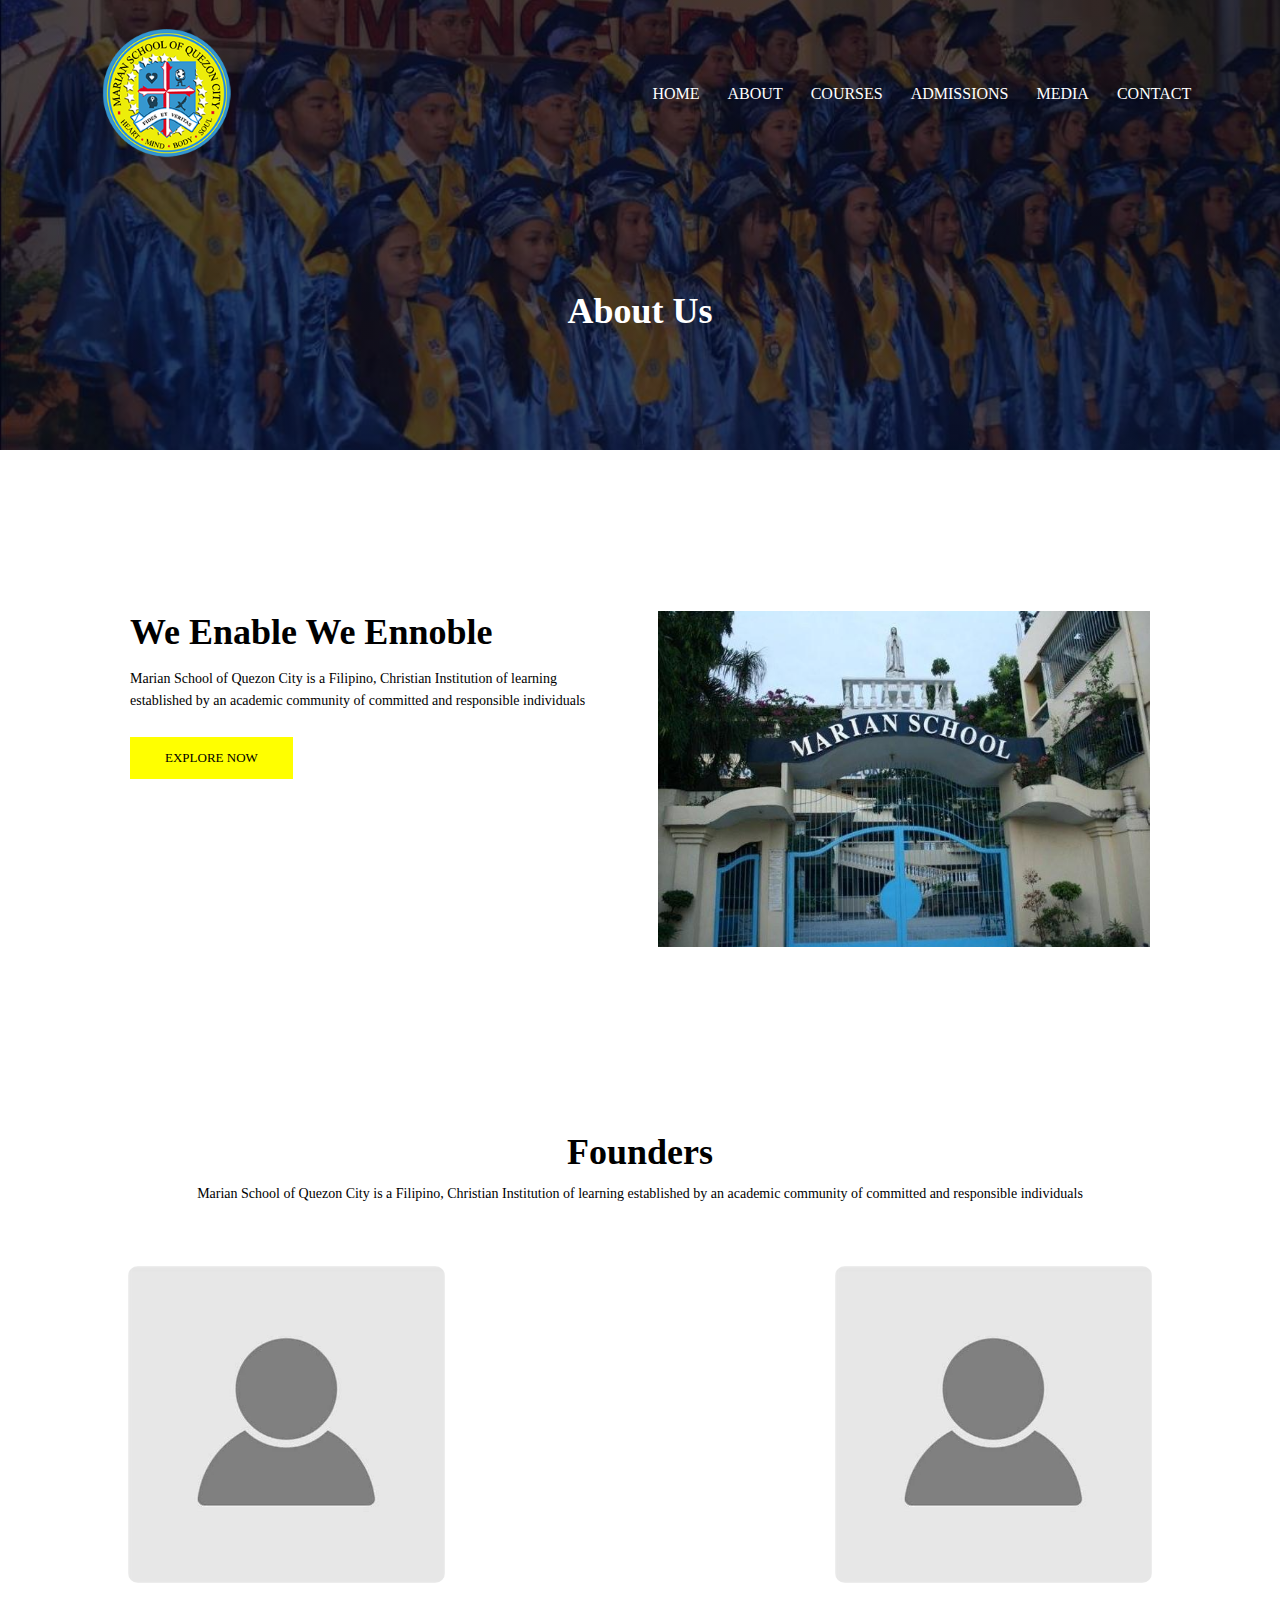
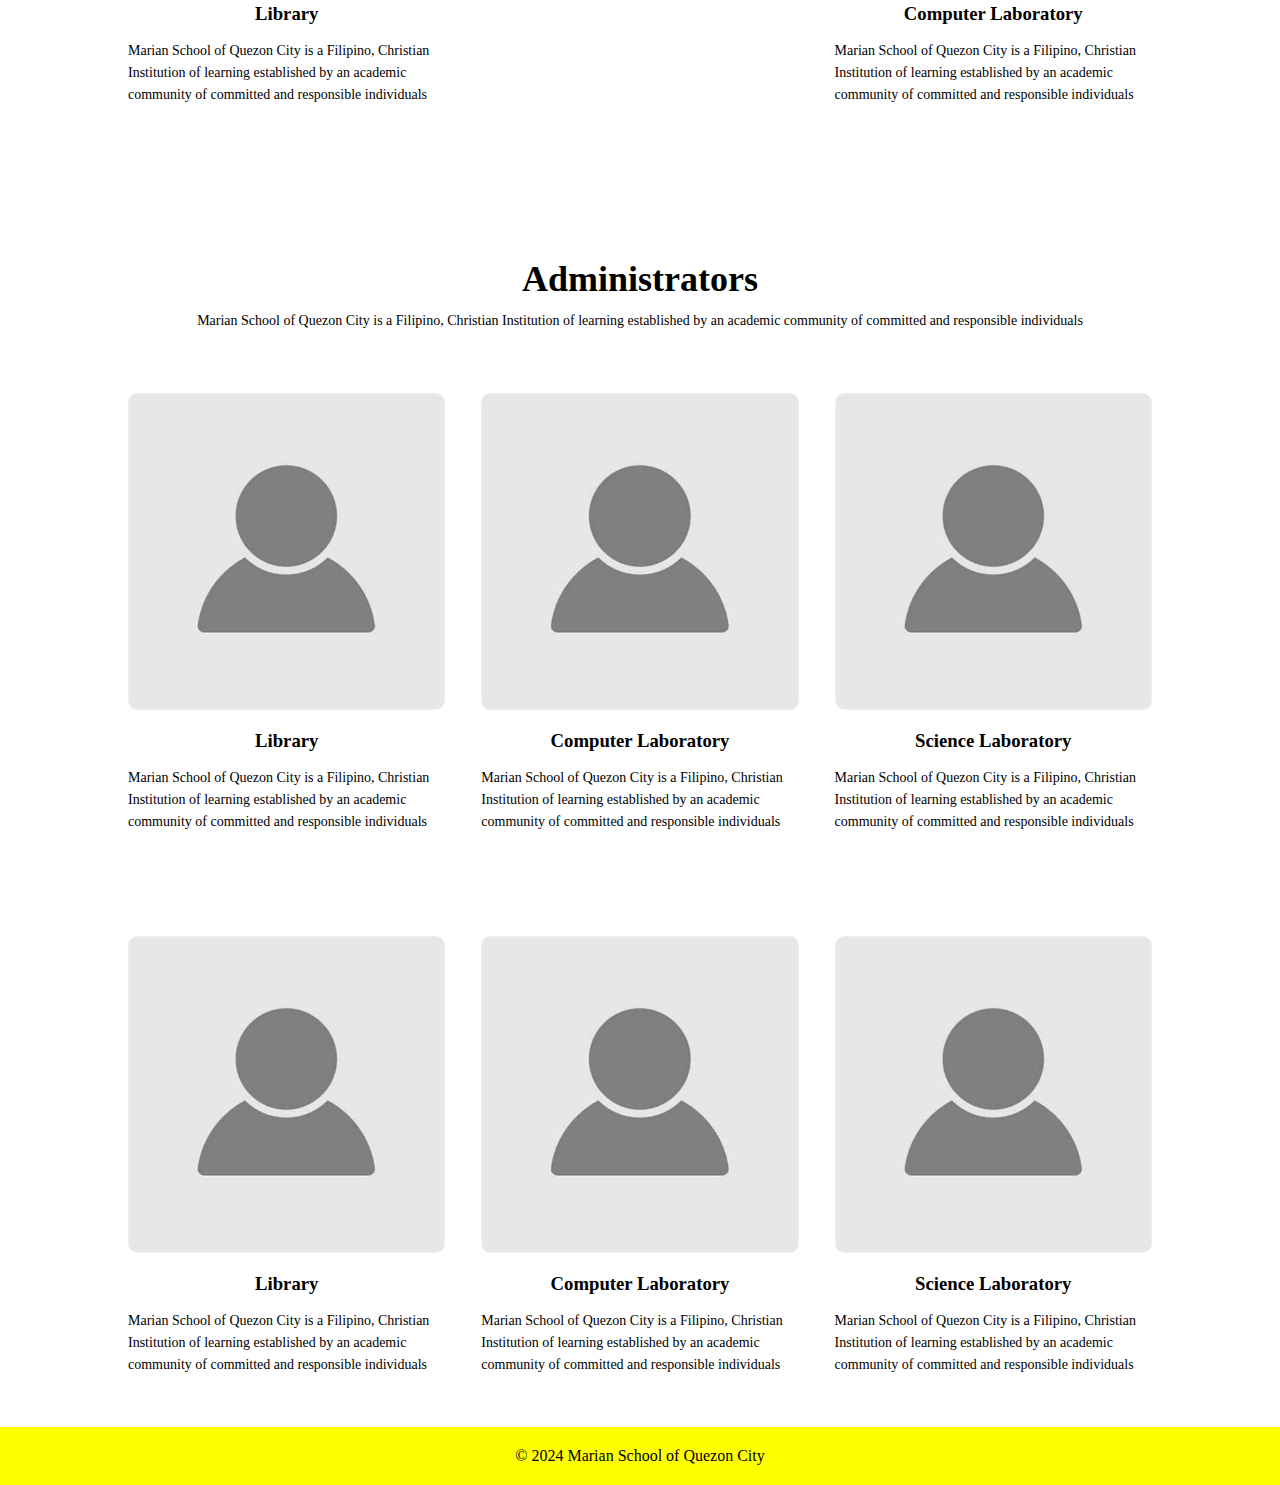
==== About.html @ c3d3a683 "Add files via upload" ====
<!DOCTYPE html>
<html lang="en">
<head>
    <meta charset="UTF-8">
    <meta name="viewport" content="width=device-width, initial-scale=1.0">
    <title>Marian School of Quezon City</title>
    <link rel="stylesheet" href="style.css">

</head>
<body>
    <section class="about-header">
        <nav>
            <a href="index.html"><img src="IMG/logo.png" alt="'logo" class="logo"></a>
            <div class="nav-links">
                <ul>
                    <li><a href="index.html">HOME</a></li>
                    <li><a href="About.html">ABOUT</a></li>
                    <li><a href="Courses.html">COURSES</a></li>
                    <li><a href="Admissions.html">ADMISSIONS</a></li>
                    <li><a href="">MEDIA</a></li>
                    <li><a href="">CONTACT</a></li>
                </ul>
            </div>
        </nav>
        <h1>About Us</h1>
    </section>

    <section class="aboutus">
        <div class="row">
            <div class="about">
                <h1>We Enable We Ennoble</h1>
                <p>Marian School of Quezon City is a Filipino, Christian Institution of 
                learning established by an academic community of committed and responsible 
                individuals</p>
                <a href="" class="hero-btn yellow-btn">EXPLORE NOW</a>
            </div>
            <div class="about">
                <img src="IMG/Rbgd.jpg" alt="background">
            </div>
        </div>
    </section>
    <section class="facilities">
        <h1>Founders</h1>
        <p>Marian School of Quezon City is a Filipino, Christian Institution of 
        learning established by an academic community of committed and responsible 
        individuals</p>
        
        <div class="row">
            <div class="facilitiesimage">
                <img src="IMG/placeholder.jpg" alt="">
                <h3>Library</h3>
                <p>Marian School of Quezon City is a Filipino, Christian Institution of 
                learning established by an academic community of committed and responsible 
                individuals</p>
            </div>
            <div class="facilitiesimage">
                <img src="IMG/placeholder.jpg" alt="">
                <h3>Computer Laboratory</h3>
                <p>Marian School of Quezon City is a Filipino, Christian Institution of 
                learning established by an academic community of committed and responsible 
                individuals</p>
            </div>
        </div>
      
    </section>
    <section class="facilities">
        <h1>Administrators</h1>
        <p>Marian School of Quezon City is a Filipino, Christian Institution of 
        learning established by an academic community of committed and responsible 
        individuals</p>
        
        <div class="row">
            <div class="facilitiesimage">
                <img src="IMG/placeholder.jpg" alt="">
                <h3>Library</h3>
                <p>Marian School of Quezon City is a Filipino, Christian Institution of 
                learning established by an academic community of committed and responsible 
                individuals</p>
            </div>
            <div class="facilitiesimage">
                <img src="IMG/placeholder.jpg" alt="">
                <h3>Computer Laboratory</h3>
                <p>Marian School of Quezon City is a Filipino, Christian Institution of 
                learning established by an academic community of committed and responsible 
                individuals</p>
            </div>
            <div class="facilitiesimage">
                <img src="IMG/placeholder.jpg" alt="">
                <h3>Science Laboratory</h3>
                <p>Marian School of Quezon City is a Filipino, Christian Institution of 
                learning established by an academic community of committed and responsible 
                individuals</p>
            </div>
        </div>
        <div class="row">
            <div class="facilitiesimage">
                <img src="IMG/placeholder.jpg" alt="">
                <h3>Library</h3>
                <p>Marian School of Quezon City is a Filipino, Christian Institution of 
                learning established by an academic community of committed and responsible 
                individuals</p>
            </div>
            <div class="facilitiesimage">
                <img src="IMG/placeholder.jpg" alt="">
                <h3>Computer Laboratory</h3>
                <p>Marian School of Quezon City is a Filipino, Christian Institution of 
                learning established by an academic community of committed and responsible 
                individuals</p>
            </div>
            <div class="facilitiesimage">
                <img src="IMG/placeholder.jpg" alt="">
                <h3>Science Laboratory</h3>
                <p>Marian School of Quezon City is a Filipino, Christian Institution of 
                learning established by an academic community of committed and responsible 
                individuals</p>
            </div>
        </div>
        
    </section>
<footer> 
    &copy; 2024 Marian School of Quezon City
</footer>
</body>
</html>
---- style.css ----
*{
    margin: 0;
    padding: 0;
}

.header{
    min-height: 70vh;
    width: 100%;
    background-image: linear-gradient(rgba(4,9,30,0.7),rgba(4,9,30,0.7)), url(IMG/Rbgd.jpg);
    background-position: center;
    background-size: cover;
    position: relative;
}

.logo{
    width: 75%;
}

nav{
    display: flex;
    padding: 2% 6%;
    justify-content: space-between;
    align-items:center;
}

nav img{
    width: 150px;
}

.nav-links{
flex: 1;
text-align: right;
}

.nav-links ul li{
    list-style: none;
    display: inline-block;
    padding: 8px 12px;
    position: relative;
}

.nav-links ul li a{
    color:#fff;
    text-decoration:none;
}

.nav-links ul li::after{
    content:'';
    width: 0;
    height: 2px;
    background: yellow;
    display: block;
    margin: auto;
    transition:0.5s;
}

.nav-links ul li:hover::after{
    width:100%;
}

.text-box{
    width: 90%;
    color: white;
    position: absolute;
    top: 50%;
    left: 50%;
    transform: translate(-50%, -50%);
    text-align: center;
}

.text-box h1{
    font-size: 62px;
}

.text-box p{
    margin: 10px 0 40px;
    font-size: 14px;
    color: white;
}

.hero-btn{
    display: inline-block;
    text-decoration: none;
    color:white;
    border: 1px solid white;
    padding: 12px 34px;
    font-size: 13px;
    background: transparent;
    position: relative;
    cursor:pointer;
}

.hero-btn:hover{
    border: 1px solid yellow;
    background: yellow;
    transition: 1s;
}





nav .fa{
    display: none;
}
@media(max-width: 700px){
    .text-box h1{
        font-size: 20px;
    }
    
    .nav-links ul li{
        display: block;
    }
    .nav-links{
        position: absolute;
        background: yellow;
        height: 100vh;
        width: 200px;
        top: 0;
        right: -200px;
        text-align: left;
        z-index: 2;
        transition: 1s;
    }
    nav .fa{
        display: block;
        color: yellow;
        margin: 10px;
        font-size: 22px;
        cursor: pointer;
    }
    .nav-links ul{
        padding: 30px;
    }
}

/*--course--*/
.courses-header{
    height: 50vh;
    width: 100%;
    background-image: linear-gradient(rgba(4,9,30,0.7),rgba(4,9,30,0.7)),url(IMG/C.gif);
    background-position: center;
    background-size:cover;
    text-align: center;
    color: white;
}
.courses-header h1{
    margin-top: 100px;
}

.course{
    width: 80%;
    margin: auto;
    text-align: center;
    padding-top: 100px;
}

h1{
    font-size: 36px;
    font-weight: 600;}

p{
    color: black;
    font-size: 14px;
    font-weight: 300;
    line-height: 22px;
    padding: 10px;
}

.row{
    margin-top: 5%;
    display: inline-flex;
    justify-content: space-between;
                
}
.row2{
    margin-top: 5%;
    display: inline-flex;
    justify-content: space-evenly;
}
    
.course-col{
    flex-basis: 31%;
    background: yellow;
    border-radius: 10px;
    margin-bottom: 5%;
    padding: 20px 12px;
    box-sizing: border-box;
    transition:0.5s;
}

.course-col img{
    width: 100%;
    border-radius: 10px;
}

h3{
    text-align: center;
    font-weight: 600;
    margin: 10px 0;
}
.course-col:hover{
    box-shadow: 0 0 20px 0px rgba(0,0,0,0.2);
}

.learn-btn{
    display: inline-block;
    text-decoration: none;
    color:black;
    border: 1px solid black;
    padding: 12px 34px;
    font-size: 13px;
    background: transparent;
    position: relative;
    cursor:pointer;
}

.learn-btn:hover{
    border: 1px solid black;
    background: white;
    transition: 1s;
}

/*--facilities--*/
.facilities {
    width: 80%;
    margin: auto;
    text-align: center;
    padding-top: 100px;

}

.facilitiesimage {
    flex-basis: 31%;
    border-radius: 10px;
    margin-bottom: 5%;
    text-align: left;
}

.facilitiesimage img{
    width: 100%;
    border-radius: 10px;
}

.facilitiesimage p {
    padding: 0;
}

.facilitiesimage h3{
    margin-top: 16px;
    margin-bottom: 15px;
    text-align: center;
}

/*--news--*/

.latestnews{
    width: 80%;
    margin: auto;
    text-align: center;
    padding-top: 50px;
}
.news{
    flex-basis: 32%;
    border-radius: 10px;
    margin-bottom: 30px;
    position: relative;
    overflow: hidden;
}

.news img{
    width: 100%;
    display: block;
}

.layer{
    background: transparent;
    height:100%;
    width:100%;
    position: absolute;
    top: 0;
    left: 0;
    transition: 0.5s;
}

/*--sportsfest--*/
.sportsfest {
    width: 80%;
    margin: auto;
    text-align: center;
    padding-top: 100px;

}

.sportsimage {
    flex-basis: 31%;
    border-radius: 10px;
    margin-bottom: 5%;
    text-align: left;
}

.sportsimage img{
    width: 100%;
    border-radius: 10px;
}

.sportsimage p {
    padding: 0;
}

.sportsimage h3{
    margin-top: 16px;
    margin-bottom: 15px;
    text-align: left;
}

footer {
    background: yellow;
    color: black;
    text-align: center;
    padding: 20px;
    position: relative;
    bottom: 0;
    width: auto;
}

/*--admissions--*/

.admissions{
    margin: 100px auto;
    width: 80%;
    background-image: linear-gradient(rgba(0,0,0,0.7),rgba(0,0,0,0.7)), url(IMG/Rbgd.jpg);    
    background-position: center;
    background-size: cover;
    border-radius: 10px;
    text-align: center;
    padding: 100px 0;
}

.admissions h1{
    color: white;
    margin-bottom: 40px;
    padding: 0;
}

/*---------------------about us---------------------*/

.about-header{
    height: 50vh;
    width: 100%;
    background-image: linear-gradient(rgba(4,9,30,0.7),rgba(4,9,30,0.7)),url(IMG/aboutus.jpg);
    background-position: center;
    background-size:cover;
    text-align: center;
    color: white;
}
.about-header h1{
    margin-top: 100px;
}
.aboutus {
    width: 80%;
    margin: auto;
    padding-top: 80px;
    padding-bottom: 50px;
}

.about {
    flex-basis: 48%;
    padding: 30px 2px;
}

.about img {
    width: 100%;
}

.about h1{
    padding-top: 0;
}
.about p{
    padding: 15px 0 25px;
}

.yellow-btn { 
    border: 1px solid yellow;
    background: yellow;
    color: black;
}
.yellow-btn:hover {
    color: white;
}

/*--footer--*/

.footer{
    width:100;
    text-align: center;
    padding: 30px 0;
}

.footer h4{
    margin-bottom: 25px;
    margin-top: 20px;
    font-weight: 600;
}
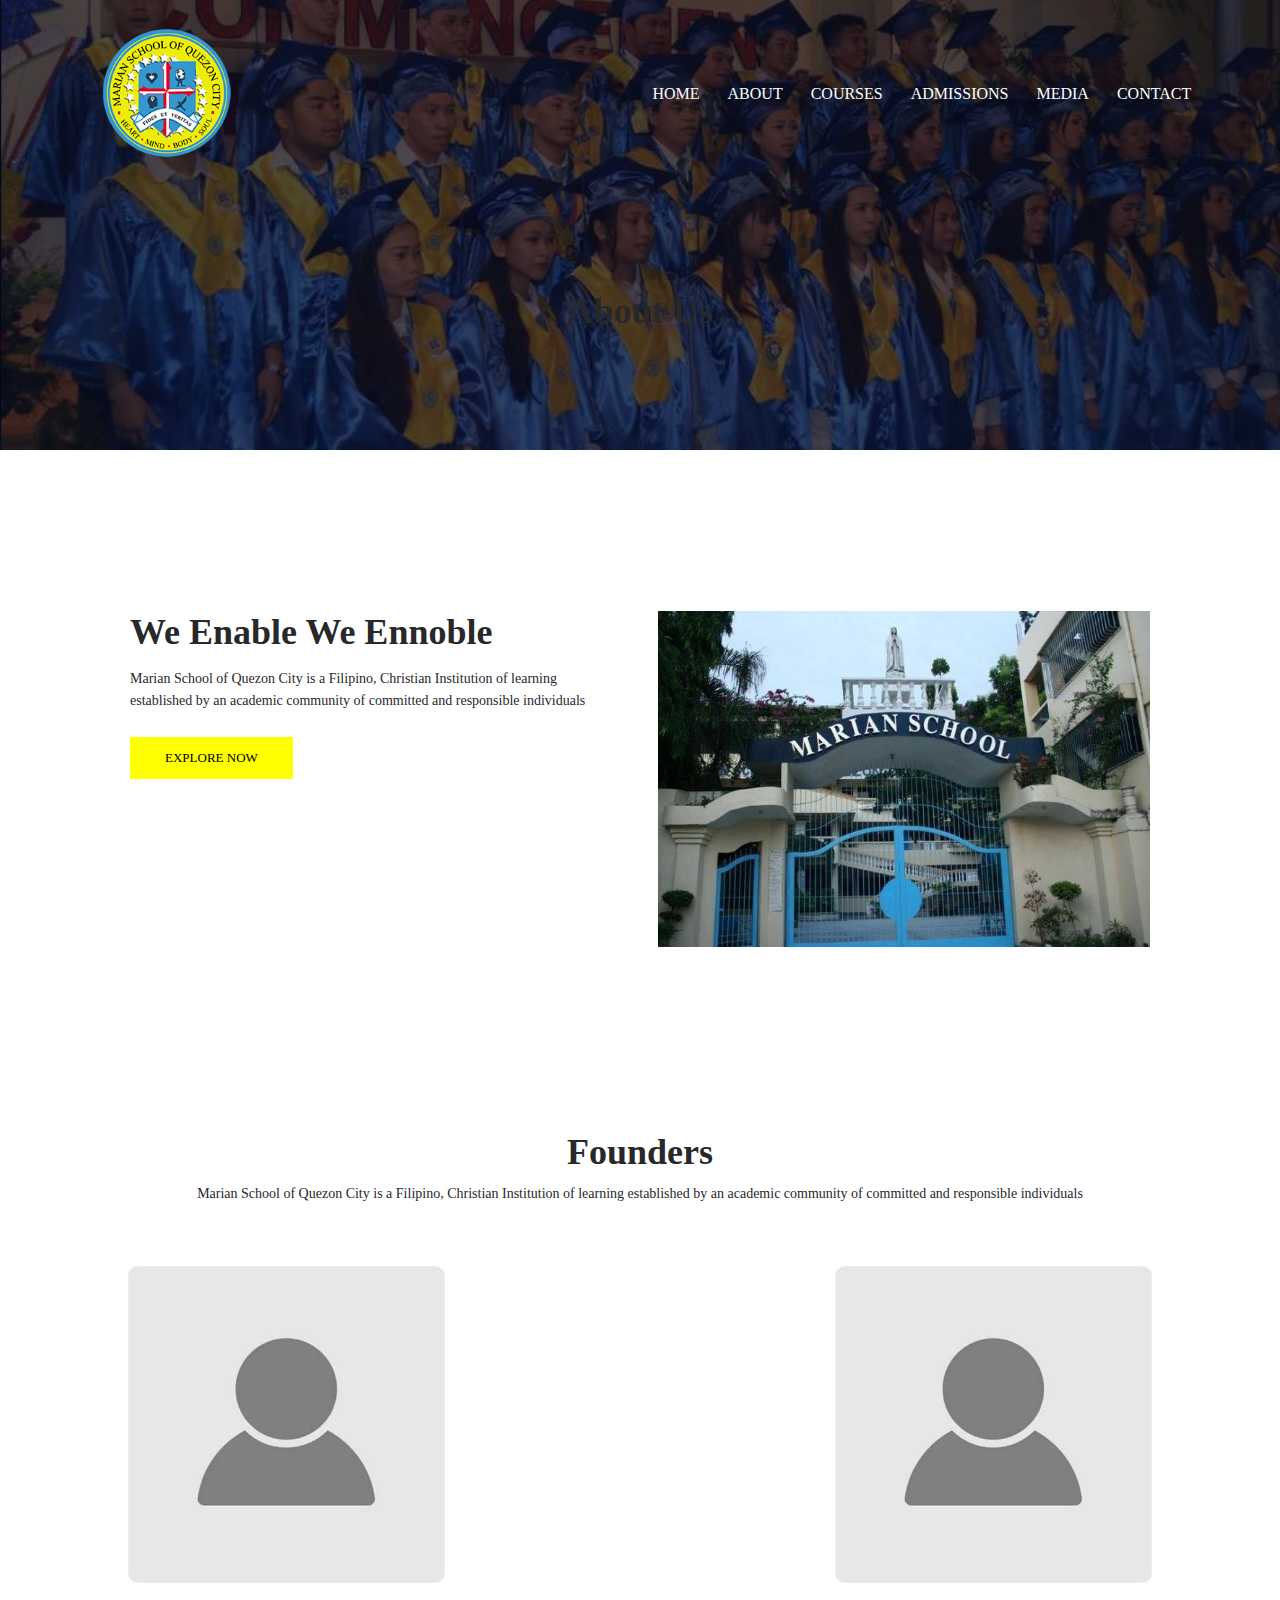
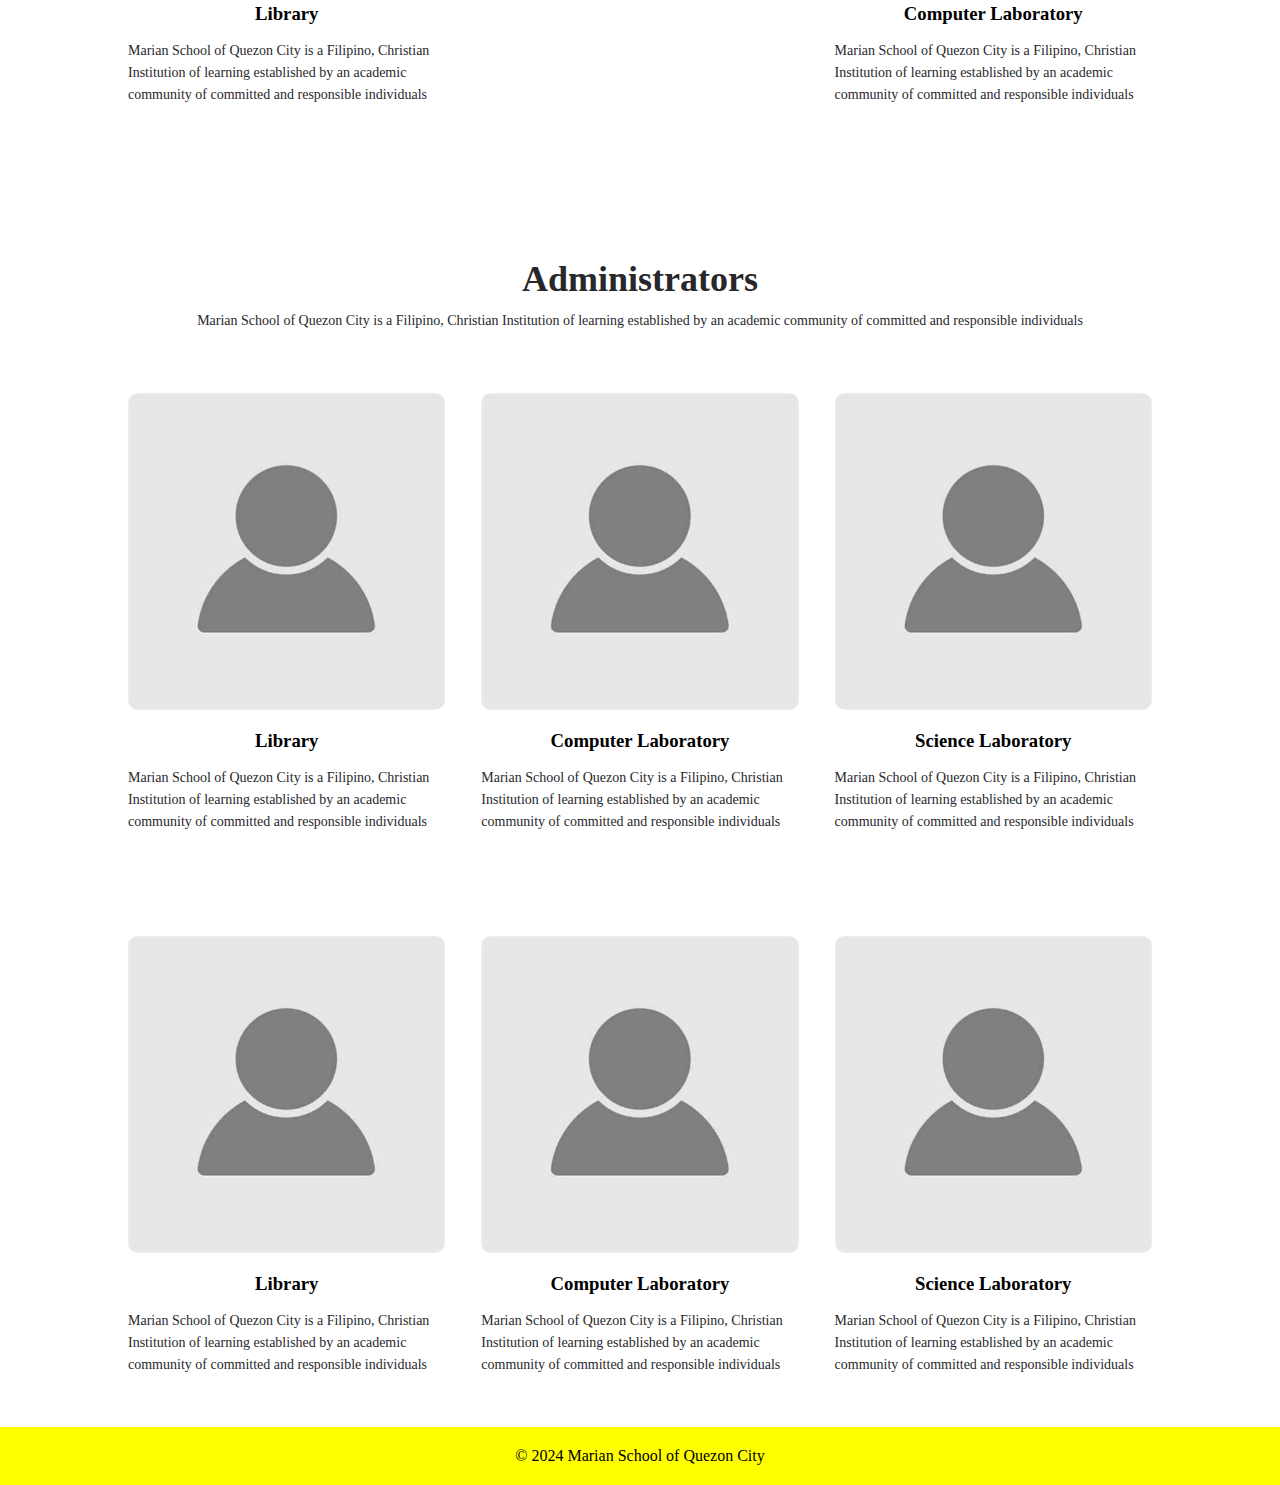
==== commit b4e46c49: "Add files via upload" ====
--- a/About.html
+++ b/About.html
@@ -120,5 +120,17 @@
 <footer> 
     &copy; 2024 Marian School of Quezon City
 </footer>
+<script>
+    var mode = document.getElementById("mode");
+
+   mode.onclick = function(){
+        document.body.classList.toggle("dark-theme");
+            if(document.body.classList.contains("dark-theme")){
+                mode.src = "img/sun.png";
+            }else{s
+                mode.src = "img/moon.png";
+            }
+        }
+</script>
 </body>
 </html>
--- a/style.css
+++ b/style.css
@@ -2,6 +2,30 @@
     margin: 0;
     padding: 0;
 }
+
+:root{
+    --primary-color: #fff;
+    --secondary-color: #28282B;
+
+
+}
+
+.dark-theme{
+    --primary-color: #28282B;
+    --secondary-color: #fff;
+   
+}
+
+body{
+    background-color: var(--primary-color);
+}
+
+#mode{
+    width: 30px;
+    cursor: pointer;
+}
+
+
 
 .header{
     min-height: 70vh;
@@ -40,7 +64,7 @@
 }
 
 .nav-links ul li a{
-    color:#fff;
+    color: #fff;
     text-decoration:none;
 }
 
@@ -58,9 +82,15 @@
     width:100%;
 }
 
+.nav-links ul img{
+    
+}
+
+
+
 .text-box{
     width: 90%;
-    color: white;
+    color: #fff;
     position: absolute;
     top: 50%;
     left: 50%;
@@ -70,19 +100,21 @@
 
 .text-box h1{
     font-size: 62px;
+    color: #fff;
+
 }
 
 .text-box p{
     margin: 10px 0 40px;
     font-size: 14px;
-    color: white;
+    color: #fff;
 }
 
 .hero-btn{
     display: inline-block;
     text-decoration: none;
-    color:white;
-    border: 1px solid white;
+    color:#fff;
+    border: 1px solid #fff;
     padding: 12px 34px;
     font-size: 13px;
     background: transparent;
@@ -134,6 +166,40 @@
     }
 }
 
+/*--news--*/
+
+.latestnews{
+    width: 80%;
+    margin: auto;
+    text-align: center;
+    padding-top: 50px;
+    background-color: var(--primary-color);
+}
+.news{
+    flex-basis: 32%;
+    border-radius: 10px;
+    margin-bottom: 30px;
+    position: relative;
+    overflow: hidden;
+}
+
+.news img{
+    width: 100%;
+    display: block;
+}
+
+.layer{
+    background: transparent;
+    height:100%;
+    width:100%;
+    position: absolute;
+    top: 0;
+    left: 0;
+    transition: 0.5s;
+}
+
+
+
 /*--course--*/
 .courses-header{
     height: 50vh;
@@ -142,7 +208,7 @@
     background-position: center;
     background-size:cover;
     text-align: center;
-    color: white;
+    color: var(--primary-color);
 }
 .courses-header h1{
     margin-top: 100px;
@@ -157,10 +223,13 @@
 
 h1{
     font-size: 36px;
-    font-weight: 600;}
+    font-weight: 600;
+    color: var(--secondary-color);
+}
+    
 
 p{
-    color: black;
+    color: var(--secondary-color);
     font-size: 14px;
     font-weight: 300;
     line-height: 22px;
@@ -192,6 +261,8 @@
 .course-col img{
     width: 100%;
     border-radius: 10px;
+    min-height: 300px;
+    min-width: 300px;
 }
 
 h3{
@@ -217,7 +288,7 @@
 
 .learn-btn:hover{
     border: 1px solid black;
-    background: white;
+    background: var(--primary-color);
     transition: 1s;
 }
 
@@ -252,36 +323,7 @@
     text-align: center;
 }
 
-/*--news--*/
-
-.latestnews{
-    width: 80%;
-    margin: auto;
-    text-align: center;
-    padding-top: 50px;
-}
-.news{
-    flex-basis: 32%;
-    border-radius: 10px;
-    margin-bottom: 30px;
-    position: relative;
-    overflow: hidden;
-}
-
-.news img{
-    width: 100%;
-    display: block;
-}
-
-.layer{
-    background: transparent;
-    height:100%;
-    width:100%;
-    position: absolute;
-    top: 0;
-    left: 0;
-    transition: 0.5s;
-}
+
 
 /*--sportsfest--*/
 .sportsfest {
@@ -338,7 +380,7 @@
 }
 
 .admissions h1{
-    color: white;
+    color: var(--secondary-color);
     margin-bottom: 40px;
     padding: 0;
 }
@@ -352,7 +394,7 @@
     background-position: center;
     background-size:cover;
     text-align: center;
-    color: white;
+    color: var(--primary-color);
 }
 .about-header h1{
     margin-top: 100px;
@@ -386,7 +428,7 @@
     color: black;
 }
 .yellow-btn:hover {
-    color: white;
+    color: var(--primary-color);
 }
 
 /*--footer--*/
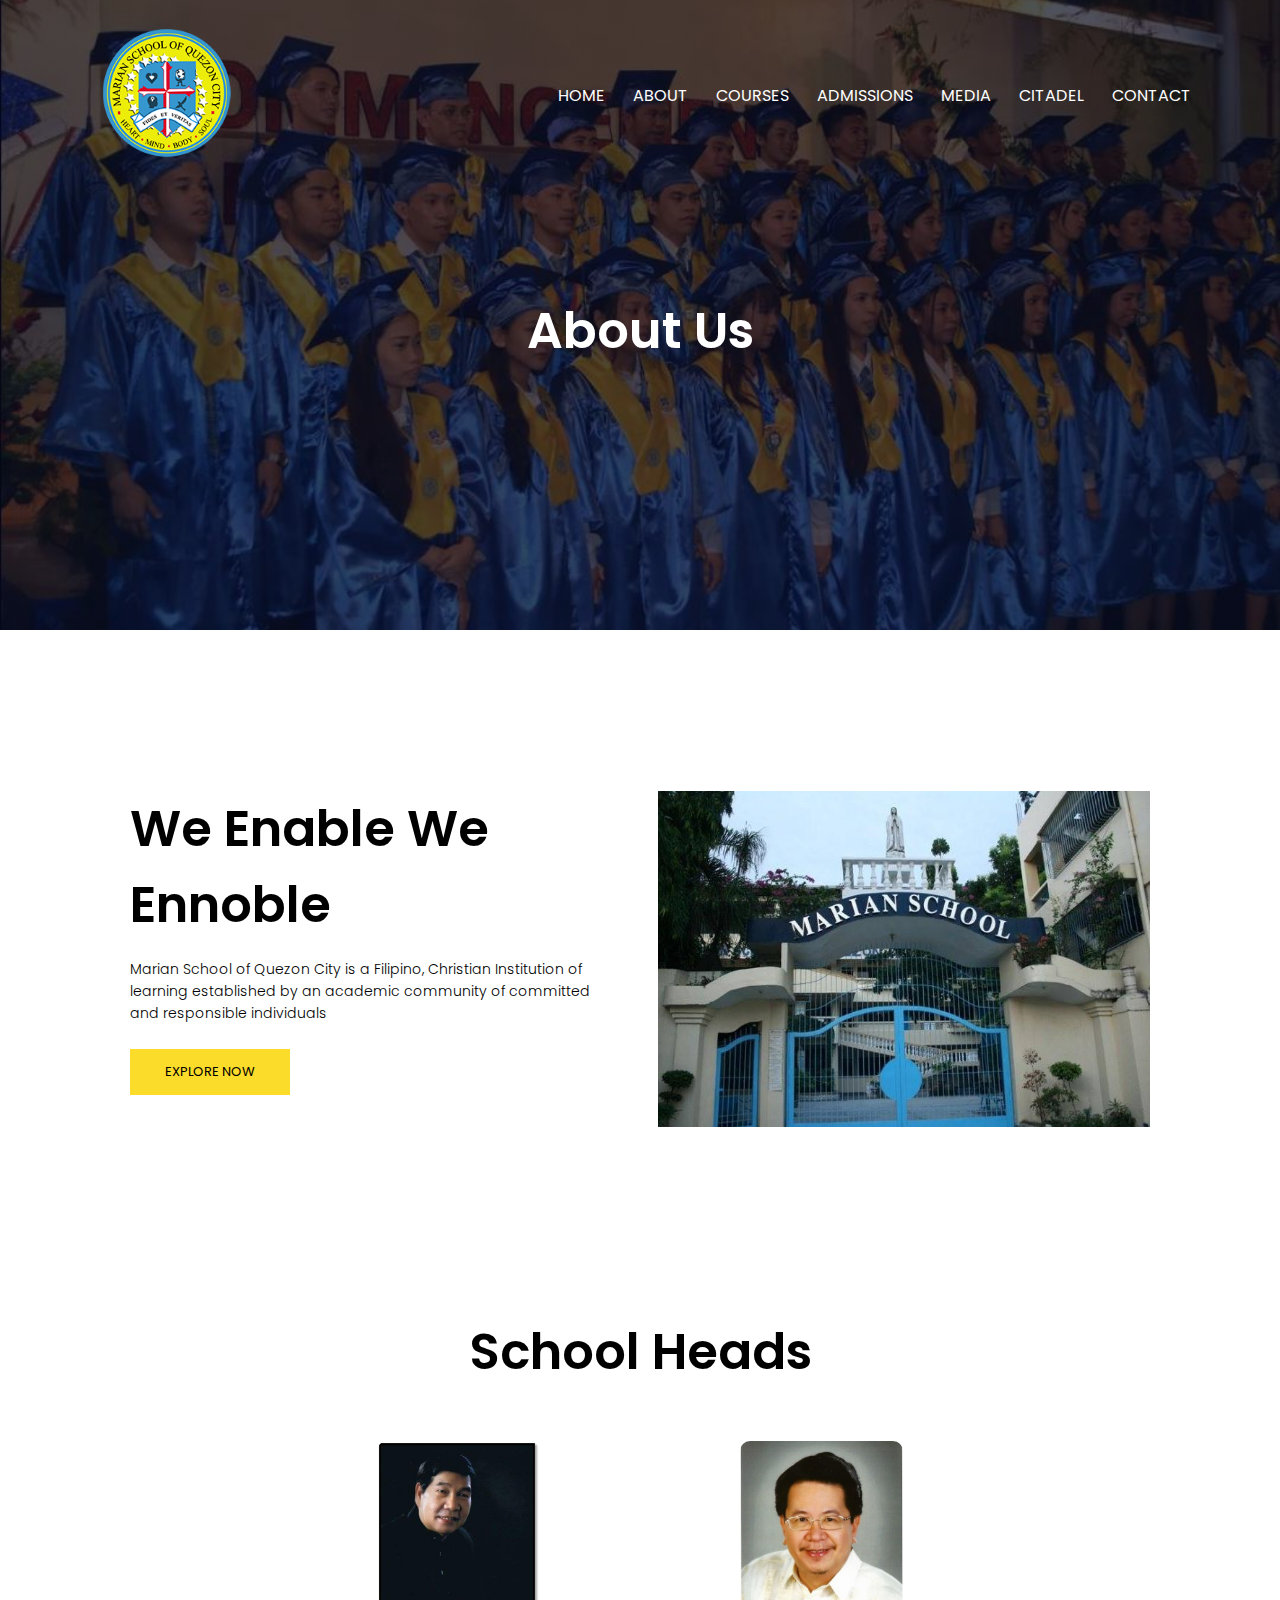
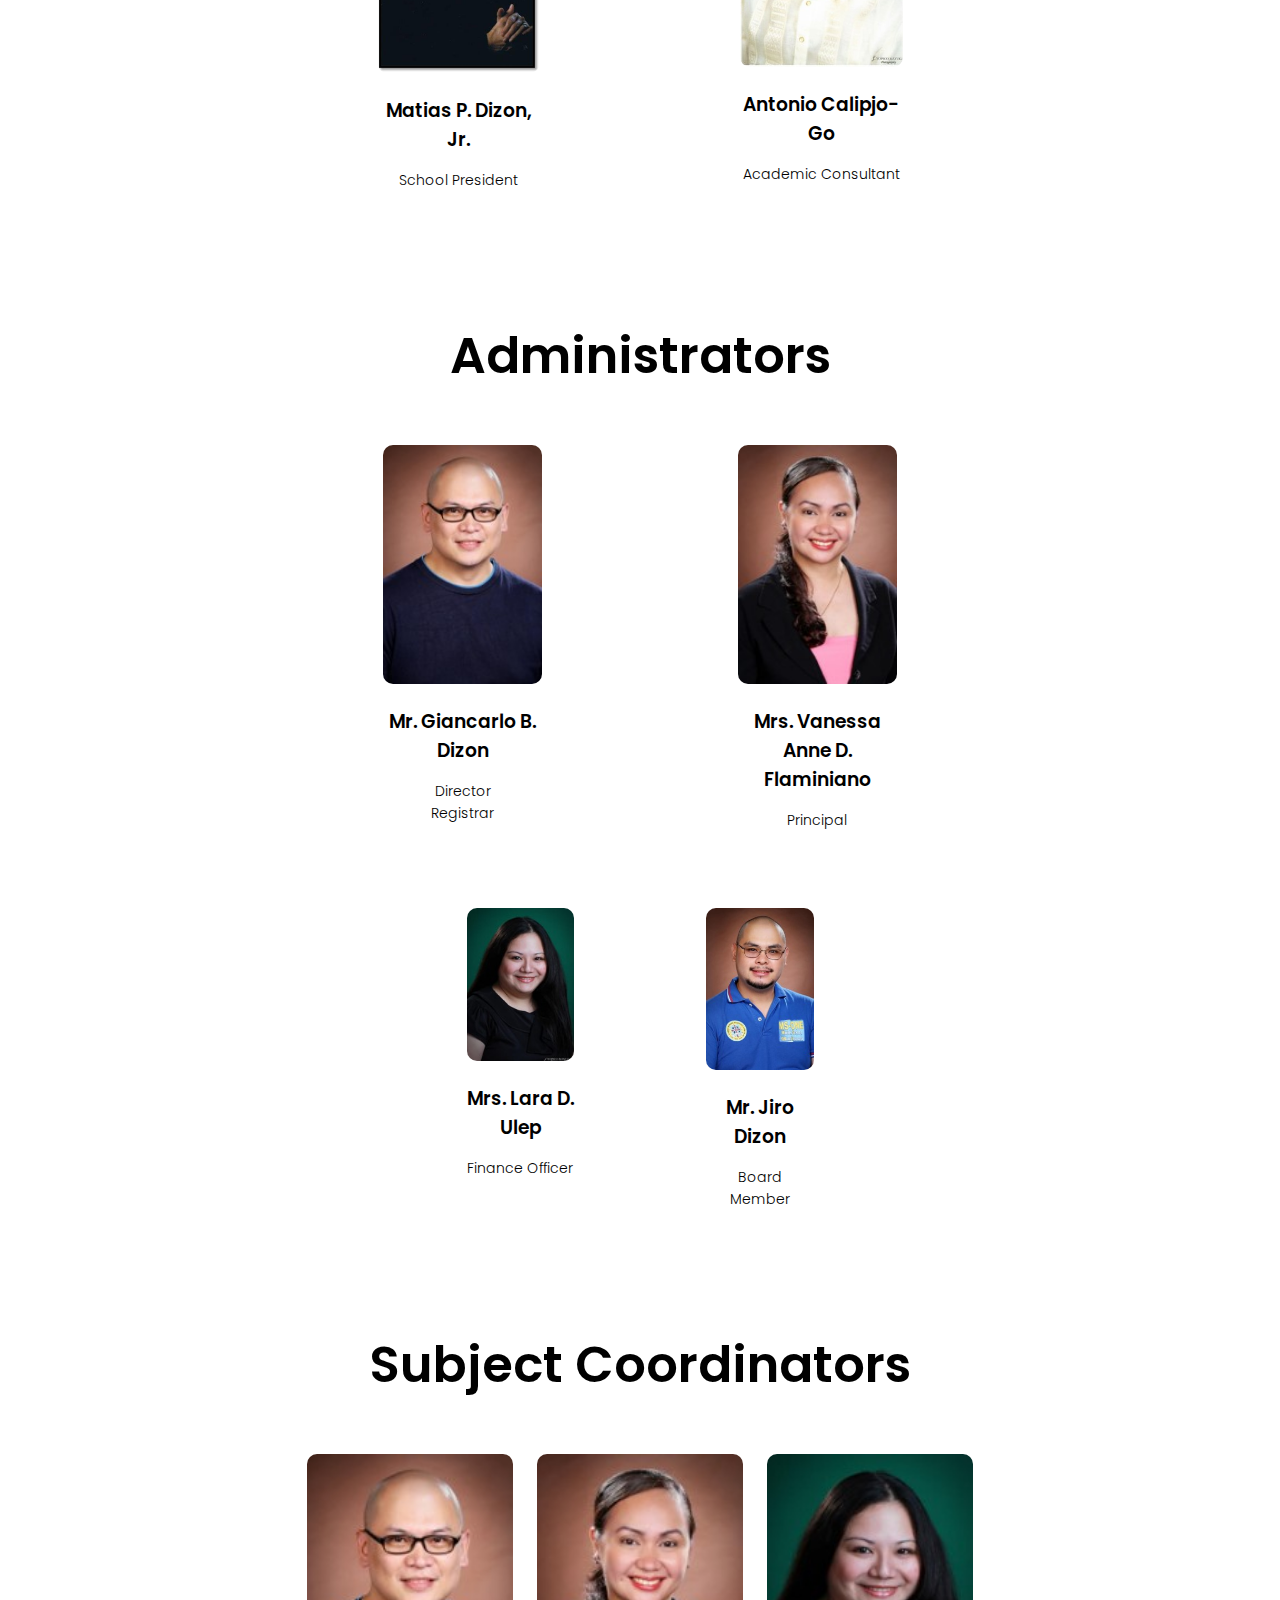
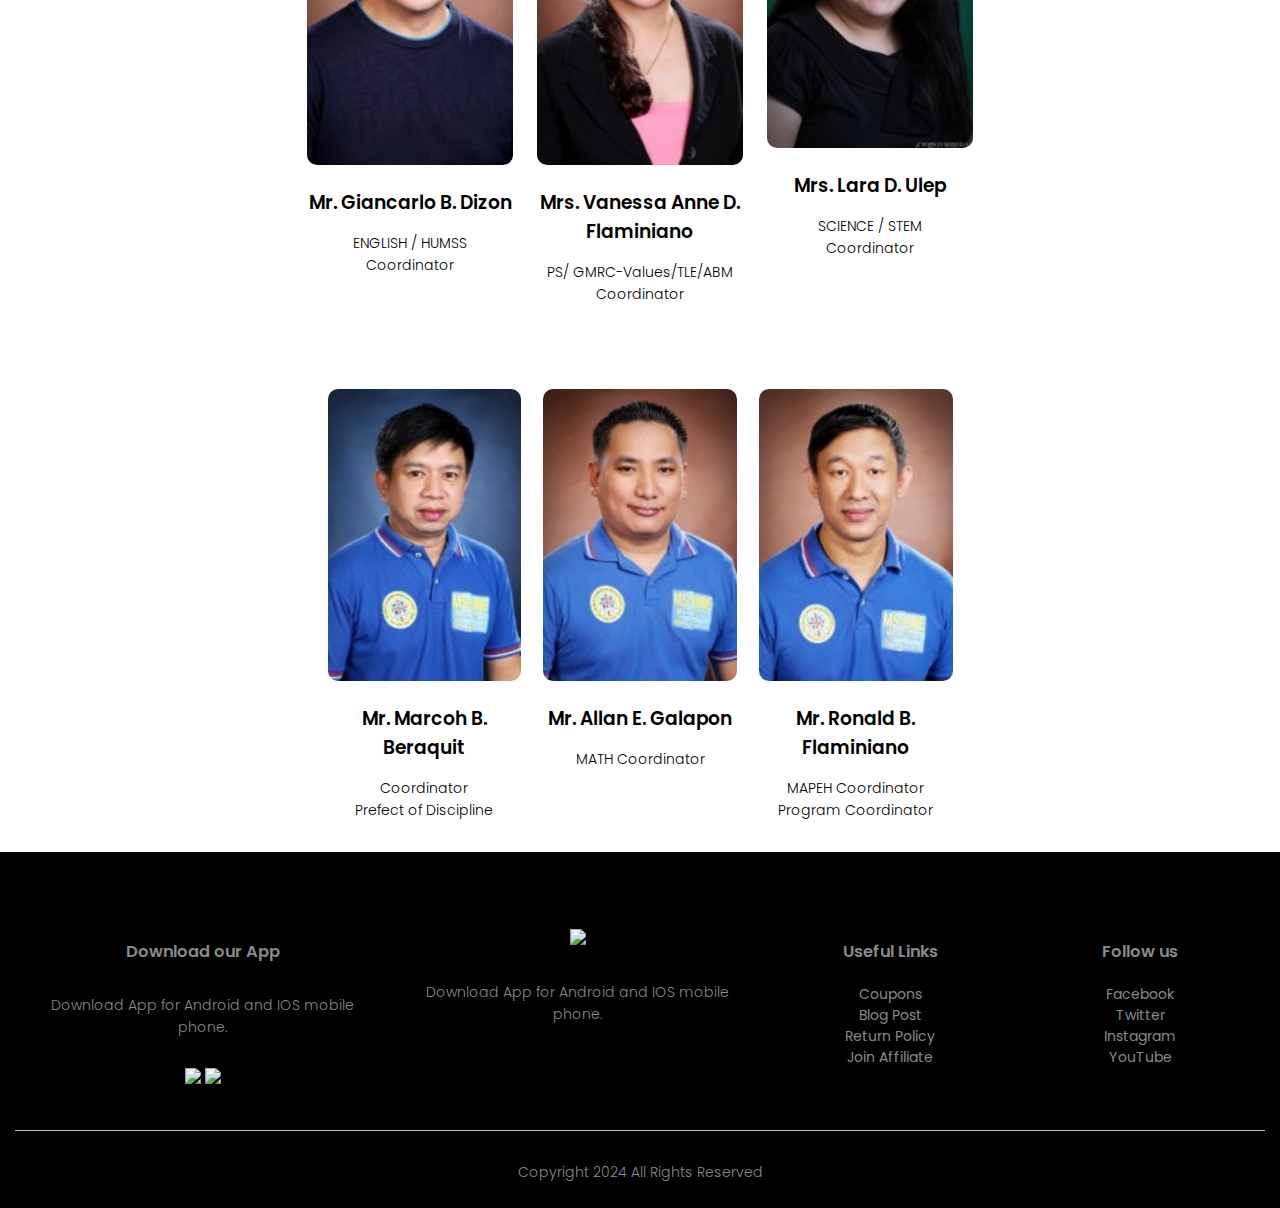
==== commit 44e5b653: "Add files via upload" ====
--- a/About.html
+++ b/About.html
@@ -1,136 +1,212 @@
 <!DOCTYPE html>
 <html lang="en">
-<head>
-    <meta charset="UTF-8">
-    <meta name="viewport" content="width=device-width, initial-scale=1.0">
+  <head>
+    <meta charset="UTF-8" />
+    <meta name="viewport" content="width=device-width, initial-scale=1.0" />
     <title>Marian School of Quezon City</title>
-    <link rel="stylesheet" href="style.css">
-
-</head>
-<body>
+    <link rel="stylesheet" href="style.css" />
+    <link
+      href="https://fonts.googleapis.com/css?family=Poppins"
+      rel="stylesheet"
+    />
+  </head>
+  <body>
+    <style>
+      body {
+        font-family: "Poppins";
+        font-size: 16px;
+      }
+    </style>
     <section class="about-header">
-        <nav>
-            <a href="index.html"><img src="IMG/logo.png" alt="'logo" class="logo"></a>
-            <div class="nav-links">
-                <ul>
-                    <li><a href="index.html">HOME</a></li>
-                    <li><a href="About.html">ABOUT</a></li>
-                    <li><a href="Courses.html">COURSES</a></li>
-                    <li><a href="Admissions.html">ADMISSIONS</a></li>
-                    <li><a href="">MEDIA</a></li>
-                    <li><a href="">CONTACT</a></li>
-                </ul>
-            </div>
-        </nav>
-        <h1>About Us</h1>
+      <nav>
+        <a href="index.html"
+          ><img src="IMG/logo.png" alt="'logo" class="logo"
+        /></a>
+        <div class="nav-links">
+          <ul>
+            <li><a href="index.html">HOME</a></li>
+            <li><a href="About.html">ABOUT</a></li>
+            <li><a href="Courses.html">COURSES</a></li>
+            <li><a href="Admissions.html">ADMISSIONS</a></li>
+            <li><a href="Media.html">MEDIA</a></li>
+            <li><a href="Citadel.html">CITADEL</a></li>
+            <li><a href="Contact.html">CONTACT</a></li>
+          </ul>
+        </div>
+      </nav>
+      <h1>About Us</h1>
     </section>
 
     <section class="aboutus">
-        <div class="row">
-            <div class="about">
-                <h1>We Enable We Ennoble</h1>
-                <p>Marian School of Quezon City is a Filipino, Christian Institution of 
-                learning established by an academic community of committed and responsible 
-                individuals</p>
-                <a href="" class="hero-btn yellow-btn">EXPLORE NOW</a>
-            </div>
-            <div class="about">
-                <img src="IMG/Rbgd.jpg" alt="background">
-            </div>
-        </div>
+      <div class="row">
+        <div class="about">
+          <h1>We Enable We Ennoble</h1>
+          <p>
+            Marian School of Quezon City is a Filipino, Christian Institution of
+            learning established by an academic community of committed and
+            responsible individuals
+          </p>
+          <a href="" class="hero-btn yellow-btn">EXPLORE NOW</a>
+        </div>
+        <div class="about">
+          <img src="IMG/Rbgd.jpg" alt="background" />
+        </div>
+      </div>
     </section>
     <section class="facilities">
-        <h1>Founders</h1>
-        <p>Marian School of Quezon City is a Filipino, Christian Institution of 
-        learning established by an academic community of committed and responsible 
-        individuals</p>
+      <h1>School Heads</h1>
+      <div class="row">
+        <div class="facilitiesimage">
+          <img src="IMG/dizon.png" alt="" />
+          <h3>Matias P. Dizon, Jr.</h3>
+          <p>
+            School President
+          </p>
+        </div>
         
-        <div class="row">
-            <div class="facilitiesimage">
-                <img src="IMG/placeholder.jpg" alt="">
-                <h3>Library</h3>
-                <p>Marian School of Quezon City is a Filipino, Christian Institution of 
-                learning established by an academic community of committed and responsible 
-                individuals</p>
-            </div>
-            <div class="facilitiesimage">
-                <img src="IMG/placeholder.jpg" alt="">
-                <h3>Computer Laboratory</h3>
-                <p>Marian School of Quezon City is a Filipino, Christian Institution of 
-                learning established by an academic community of committed and responsible 
-                individuals</p>
-            </div>
-        </div>
+        <div class="facilitiesimage">
+          <img src="IMG/go.jpg" alt="" />
+          <h3>Antonio Calipjo-Go</h3>
+          <p>
+            Academic Consultant
+          </p>
+        </div>
+      </div>
+    </section>
+    <section class="facilities">
+      <h1>Administrators</h1>
+      <div class="row">
+        <div class="facilitiesimage">
+          <img src="IMG/gian.jpg" alt="" />
+          <h3>Mr. Giancarlo B. Dizon</h3>
+          <p>
+            Director<br> 
+            Registrar
+          </p>
+        </div>
+        
+        <div class="facilitiesimage">
+          <img src="IMG/vanie.jpg" alt="" />
+          <h3>Mrs. Vanessa Anne D. Flaminiano  </h3>
+          <p>
+            Principal
+          </p>
+          </div>
+        </div><br>
+      <div class="row">
+        <div class="facilitiesimage">
+          <img src="IMG/lara.jpg" alt="" />
+          <h3>Mrs. Lara D. Ulep  </h3>
+          <p>
+            Finance Officer
+          </p>
+        </div>
+        <div class="facilitiesimage">
+          <img src="IMG/jiro.jpg" alt="" />
+          <h3>Mr. Jiro Dizon  </h3>
+          <p>
+            Board Member          
+          </p>
+        </div>
+      </div>
+    </div>
       
     </section>
     <section class="facilities">
-        <h1>Administrators</h1>
-        <p>Marian School of Quezon City is a Filipino, Christian Institution of 
-        learning established by an academic community of committed and responsible 
-        individuals</p>
-        
-        <div class="row">
-            <div class="facilitiesimage">
-                <img src="IMG/placeholder.jpg" alt="">
-                <h3>Library</h3>
-                <p>Marian School of Quezon City is a Filipino, Christian Institution of 
-                learning established by an academic community of committed and responsible 
-                individuals</p>
-            </div>
-            <div class="facilitiesimage">
-                <img src="IMG/placeholder.jpg" alt="">
-                <h3>Computer Laboratory</h3>
-                <p>Marian School of Quezon City is a Filipino, Christian Institution of 
-                learning established by an academic community of committed and responsible 
-                individuals</p>
-            </div>
-            <div class="facilitiesimage">
-                <img src="IMG/placeholder.jpg" alt="">
-                <h3>Science Laboratory</h3>
-                <p>Marian School of Quezon City is a Filipino, Christian Institution of 
-                learning established by an academic community of committed and responsible 
-                individuals</p>
-            </div>
-        </div>
-        <div class="row">
-            <div class="facilitiesimage">
-                <img src="IMG/placeholder.jpg" alt="">
-                <h3>Library</h3>
-                <p>Marian School of Quezon City is a Filipino, Christian Institution of 
-                learning established by an academic community of committed and responsible 
-                individuals</p>
-            </div>
-            <div class="facilitiesimage">
-                <img src="IMG/placeholder.jpg" alt="">
-                <h3>Computer Laboratory</h3>
-                <p>Marian School of Quezon City is a Filipino, Christian Institution of 
-                learning established by an academic community of committed and responsible 
-                individuals</p>
-            </div>
-            <div class="facilitiesimage">
-                <img src="IMG/placeholder.jpg" alt="">
-                <h3>Science Laboratory</h3>
-                <p>Marian School of Quezon City is a Filipino, Christian Institution of 
-                learning established by an academic community of committed and responsible 
-                individuals</p>
-            </div>
-        </div>
-        
-    </section>
-<footer> 
-    &copy; 2024 Marian School of Quezon City
-</footer>
-<script>
-    var mode = document.getElementById("mode");
+      <h1>Subject Coordinators</h1>
+      <div class="row">
+        <div class="facilitiesimage">
+          <img src="IMG/gian.jpg" alt="" />
+          <h3>Mr. Giancarlo B. Dizon</h3>
+          <p>
+            ENGLISH / HUMSS<br> 
+            Coordinator
+                      </p>
+        </div>
+        <div class="facilitiesimage">
+          <img src="IMG/vanie.jpg" alt="" />
+          <h3>Mrs. Vanessa Anne D. Flaminiano  </h3>
+          <p>
+            PS/ GMRC-Values/TLE/ABM  
+            Coordinator
+          </p>
+        </div>
+        <div class="facilitiesimage">
+          <img src="IMG/lara.jpg" alt="" />
+          <h3>Mrs. Lara D. Ulep  </h3>
+          <p>
+            SCIENCE / STEM<br> 
+            Coordinator
+          </p>
+        </div>
+      </div><br>
+      <div class="row">
+        <div class="facilitiesimage">
+          <img src="IMG/marc.jpg" alt="" />
+          <h3>Mr. Marcoh B. Beraquit</h3>
+          <p>
+            Coordinator<br> 
+            Prefect of Discipline
 
-   mode.onclick = function(){
-        document.body.classList.toggle("dark-theme");
-            if(document.body.classList.contains("dark-theme")){
-                mode.src = "img/sun.png";
-            }else{s
-                mode.src = "img/moon.png";
-            }
-        }
-</script>
-</body>
+          </p>
+        </div>
+        <div class="facilitiesimage">
+          <img src="IMG/allan.jpg" alt="" />
+          <h3>Mr. Allan E. Galapon
+          </h3>
+          <p>
+            MATH Coordinator
+          </p>
+        </div>
+        <div class="facilitiesimage">
+          <img src="IMG/nad.jpg" alt="" />
+          <h3>Mr. Ronald B. Flaminiano</h3>
+          <p>
+            MAPEH Coordinator <br> 
+            Program Coordinator            
+          </p>
+        </div>
+      </div>
+      
+    </section>
+    <section class="footer">
+      <div class="row">
+          <div class="footer-col-1">
+                  <h3>Download our App</h3>
+                  <p>Download App for Android and IOS mobile phone.</p>
+                  <div class="app-logo">
+                      <img src="img/play-store.png">
+                      <img src="img/app-store.png">
+                  </div>
+          </div>
+          <div class="footer-col-2">
+              <img src="img/marian.png">
+              <p>Download App for Android and IOS mobile phone.</p>
+          </div>
+          <div class="footer-col-3">
+              <h3>Useful Links</h3>
+              <ul>
+                  <li>Coupons</li>
+                  <li>Blog Post</li>
+                  <li>Return Policy</li>
+                  <li>Join Affiliate</li>
+              </ul>
+          </div>
+          <div class="footer-col-4">
+              <h3>Follow us</h3>
+              <ul>
+                  <li>Facebook</li>
+                  <li>Twitter</li>
+                  <li>Instagram</li>
+                  <li>YouTube</li>
+              </ul>
+          </div>
+          </div>
+          <hr>
+          <p class="copyright">Copyright 2024 All Rights Reserved</p>
+      </div>
+  </div>
+</div>    <script src="https://cdn.jsdelivr.net/npm/darkmode-js@1.5.7/lib/darkmode-js.min.js"></script>
+    <script src="script.js"></script>
+  </body>
 </html>
--- a/style.css
+++ b/style.css
@@ -1,32 +1,10 @@
+
+
 *{
     margin: 0;
     padding: 0;
 }
 
-:root{
-    --primary-color: #fff;
-    --secondary-color: #28282B;
-
-
-}
-
-.dark-theme{
-    --primary-color: #28282B;
-    --secondary-color: #fff;
-   
-}
-
-body{
-    background-color: var(--primary-color);
-}
-
-#mode{
-    width: 30px;
-    cursor: pointer;
-}
-
-
-
 .header{
     min-height: 70vh;
     width: 100%;
@@ -35,6 +13,19 @@
     background-size: cover;
     position: relative;
 }
+
+/*--darkmode--*/
+
+.darkmode-mode-screen {
+    width: 100vw;
+    height: 100vh;
+    position: fixed;
+    top: 0;
+    left: 0L;
+    background: white;
+    mix-blend-mode: difference;
+}
+
 
 .logo{
     width: 75%;
@@ -64,7 +55,7 @@
 }
 
 .nav-links ul li a{
-    color: #fff;
+    color:#fff;
     text-decoration:none;
 }
 
@@ -82,15 +73,9 @@
     width:100%;
 }
 
-.nav-links ul img{
-    
-}
-
-
-
 .text-box{
     width: 90%;
-    color: #fff;
+    color: white;
     position: absolute;
     top: 50%;
     left: 50%;
@@ -100,21 +85,19 @@
 
 .text-box h1{
     font-size: 62px;
-    color: #fff;
-
 }
 
 .text-box p{
     margin: 10px 0 40px;
     font-size: 14px;
-    color: #fff;
+    color: white;
 }
 
 .hero-btn{
     display: inline-block;
     text-decoration: none;
-    color:#fff;
-    border: 1px solid #fff;
+    color:white;
+    border: 1px solid white;
     padding: 12px 34px;
     font-size: 13px;
     background: transparent;
@@ -166,6 +149,127 @@
     }
 }
 
+/*--course--*/
+.courses-header{
+    height: 70vh;
+    width: 100%;
+    background-image: linear-gradient(rgba(4,9,30,0.7),rgba(4,9,30,0.7)),url(IMG/C.gif);
+    background-position: center;
+    position: relative;
+    background-size:cover;
+    text-align: center;
+    color: white;
+}
+.courses-header h1{
+    margin-top: 100px;
+}
+
+.course{
+    width: 80%;
+    margin: auto;
+    text-align: center;
+    padding-top: 100px;
+}
+
+h1{
+    font-size: 50px;
+    font-weight: 600;}
+
+p{
+    color: black;
+    font-size: 14px;
+    font-weight: 300;
+    line-height: 22px;
+    padding: 10px;
+}
+
+.row{
+    margin-top: 5%;
+    display: inline-flex;
+    justify-content: space-between;
+                
+}
+.row2{
+    margin-top: 5%;
+    display: inline-flex;
+    justify-content: space-evenly;
+}
+    
+.course-col{
+    flex-basis: 31%;
+    background: #FCDC2A;
+    border-radius: 10px;
+    margin-bottom: 5%;
+    padding: 20px 12px;
+    box-sizing: border-box;
+    transition:0.5s;
+    isolation: isolate;
+}
+
+.course-col img{
+    width: 400px;
+    height: 300px;
+    border-radius: 10px;
+}
+
+h3{
+    text-align: center;
+    font-weight: 600;
+    margin: 10px 0;
+}
+.course-col:hover{
+    box-shadow: 0 0 20px 0px rgba(0,0,0,0.2);
+}
+
+.learn-btn{
+    display: inline-block;
+    text-decoration: none;
+    color:black;
+    border: 1px solid black;
+    padding: 12px 34px;
+    font-size: 13px;
+    background: transparent;
+    position: relative;
+    cursor:pointer;
+}
+
+.learn-btn:hover{
+    border: 1px solid black;
+    background: white;
+    transition: 1s;
+}
+
+/*--facilities--*/
+.facilities {
+    width: 80%;
+    margin: auto;
+    text-align: center;
+    padding-top: 100px;
+
+}
+
+.facilitiesimage {
+    flex-basis: 31%;
+    border-radius: 10px;
+    margin-bottom: 5%;
+    text-align: center;
+}
+
+.facilitiesimage img{
+    width: 100%;
+    border-radius: 10px;
+}
+
+.facilitiesimage p {
+    padding: 0;
+}
+
+.facilitiesimage h3{
+    margin-top: 16px;
+    margin-bottom: 15px;
+    text-align: center;
+}
+
 /*--news--*/
 
 .latestnews{
@@ -173,7 +277,6 @@
     margin: auto;
     text-align: center;
     padding-top: 50px;
-    background-color: var(--primary-color);
 }
 .news{
     flex-basis: 32%;
@@ -198,133 +301,6 @@
     transition: 0.5s;
 }
 
-
-
-/*--course--*/
-.courses-header{
-    height: 50vh;
-    width: 100%;
-    background-image: linear-gradient(rgba(4,9,30,0.7),rgba(4,9,30,0.7)),url(IMG/C.gif);
-    background-position: center;
-    background-size:cover;
-    text-align: center;
-    color: var(--primary-color);
-}
-.courses-header h1{
-    margin-top: 100px;
-}
-
-.course{
-    width: 80%;
-    margin: auto;
-    text-align: center;
-    padding-top: 100px;
-}
-
-h1{
-    font-size: 36px;
-    font-weight: 600;
-    color: var(--secondary-color);
-}
-    
-
-p{
-    color: var(--secondary-color);
-    font-size: 14px;
-    font-weight: 300;
-    line-height: 22px;
-    padding: 10px;
-}
-
-.row{
-    margin-top: 5%;
-    display: inline-flex;
-    justify-content: space-between;
-                
-}
-.row2{
-    margin-top: 5%;
-    display: inline-flex;
-    justify-content: space-evenly;
-}
-    
-.course-col{
-    flex-basis: 31%;
-    background: yellow;
-    border-radius: 10px;
-    margin-bottom: 5%;
-    padding: 20px 12px;
-    box-sizing: border-box;
-    transition:0.5s;
-}
-
-.course-col img{
-    width: 100%;
-    border-radius: 10px;
-    min-height: 300px;
-    min-width: 300px;
-}
-
-h3{
-    text-align: center;
-    font-weight: 600;
-    margin: 10px 0;
-}
-.course-col:hover{
-    box-shadow: 0 0 20px 0px rgba(0,0,0,0.2);
-}
-
-.learn-btn{
-    display: inline-block;
-    text-decoration: none;
-    color:black;
-    border: 1px solid black;
-    padding: 12px 34px;
-    font-size: 13px;
-    background: transparent;
-    position: relative;
-    cursor:pointer;
-}
-
-.learn-btn:hover{
-    border: 1px solid black;
-    background: var(--primary-color);
-    transition: 1s;
-}
-
-/*--facilities--*/
-.facilities {
-    width: 80%;
-    margin: auto;
-    text-align: center;
-    padding-top: 100px;
-
-}
-
-.facilitiesimage {
-    flex-basis: 31%;
-    border-radius: 10px;
-    margin-bottom: 5%;
-    text-align: left;
-}
-
-.facilitiesimage img{
-    width: 100%;
-    border-radius: 10px;
-}
-
-.facilitiesimage p {
-    padding: 0;
-}
-
-.facilitiesimage h3{
-    margin-top: 16px;
-    margin-bottom: 15px;
-    text-align: center;
-}
-
-
-
 /*--sportsfest--*/
 .sportsfest {
     width: 80%;
@@ -356,15 +332,7 @@
     text-align: left;
 }
 
-footer {
-    background: yellow;
-    color: black;
-    text-align: center;
-    padding: 20px;
-    position: relative;
-    bottom: 0;
-    width: auto;
-}
+
 
 /*--admissions--*/
 
@@ -374,27 +342,49 @@
     background-image: linear-gradient(rgba(0,0,0,0.7),rgba(0,0,0,0.7)), url(IMG/Rbgd.jpg);    
     background-position: center;
     background-size: cover;
+    position: relative;
     border-radius: 10px;
     text-align: center;
     padding: 100px 0;
 }
 
 .admissions h1{
-    color: var(--secondary-color);
+    color: white;
     margin-bottom: 40px;
     padding: 0;
 }
 
+/*---------------------Media---------------------*/
+
+.media{
+    margin: 100px auto;
+    width: 80%;
+    background-image: linear-gradient(rgba(0,0,0,0.7),rgba(0,0,0,0.7)), url(IMG/Rbgd.jpg);    
+    background-position: center;
+    background-size: cover;
+    position: relative;
+    border-radius: 10px;
+    text-align: center;
+    padding: 100px 0;
+}
+
+.media h1{
+    color: white;
+    margin-bottom: 40px;
+    padding: 0;
+}
+
 /*---------------------about us---------------------*/
 
 .about-header{
-    height: 50vh;
+    height: 70vh;
     width: 100%;
     background-image: linear-gradient(rgba(4,9,30,0.7),rgba(4,9,30,0.7)),url(IMG/aboutus.jpg);
     background-position: center;
     background-size:cover;
     text-align: center;
-    color: var(--primary-color);
+    position: relative;
+    color: white;
 }
 .about-header h1{
     margin-top: 100px;
@@ -423,24 +413,86 @@
 }
 
 .yellow-btn { 
-    border: 1px solid yellow;
-    background: yellow;
+    border: 1px solid #FCDC2A;
+    background: #FCDC2A;
     color: black;
 }
 .yellow-btn:hover {
-    color: var(--primary-color);
+    color: white;
 }
 
 /*--footer--*/
 
+
+
 .footer{
-    width:100;
-    text-align: center;
-    padding: 30px 0;
-}
-
-.footer h4{
-    margin-bottom: 25px;
+    background: #000;
+    color: #8a8a8a;
+    font-size: 14px;
+    padding: 15px;
+    position: relative;
+    text-align: center;
+    width: auto;
+    bottom: 0;
+
+
+    isolation: isolate;
+}
+
+.footer p{
+    color: #8a8a8a;
+
+}
+
+.footer h3{
+    color: var(--secondary-color);
+    margin-bottom: 20px;
+
+}
+
+.footer-col-1, .footer-col-2, .footer-col-3, .footer-col-4{
+    min-width: 250px;
+    margin-bottom: 20px;
+}
+
+.footer-col-1{
+    flex-basis: 30%;
+}
+
+.footer-col-2{
+    flex: 1;
+    text-align: center;
+}
+
+.footer-col-2 img{
+    width: 180px;
+    margin-bottom: 20px;
+}
+
+.footer-col-3, .footer-col-4{
+    flex-basis: 12%;
+    text-align: center;
+
+}
+ul{
+    list-style-type: none;
+}
+
+.app-logo{
     margin-top: 20px;
-    font-weight: 600;
+}
+
+.app-logo img{
+    width: 140px;
+}
+
+.footer hr{
+    border: none;
+    background: #b5b5b5;
+    height: 1px;
+    margin: 20px 0;
+}
+
+.copyright{
+    text-align: center;
 }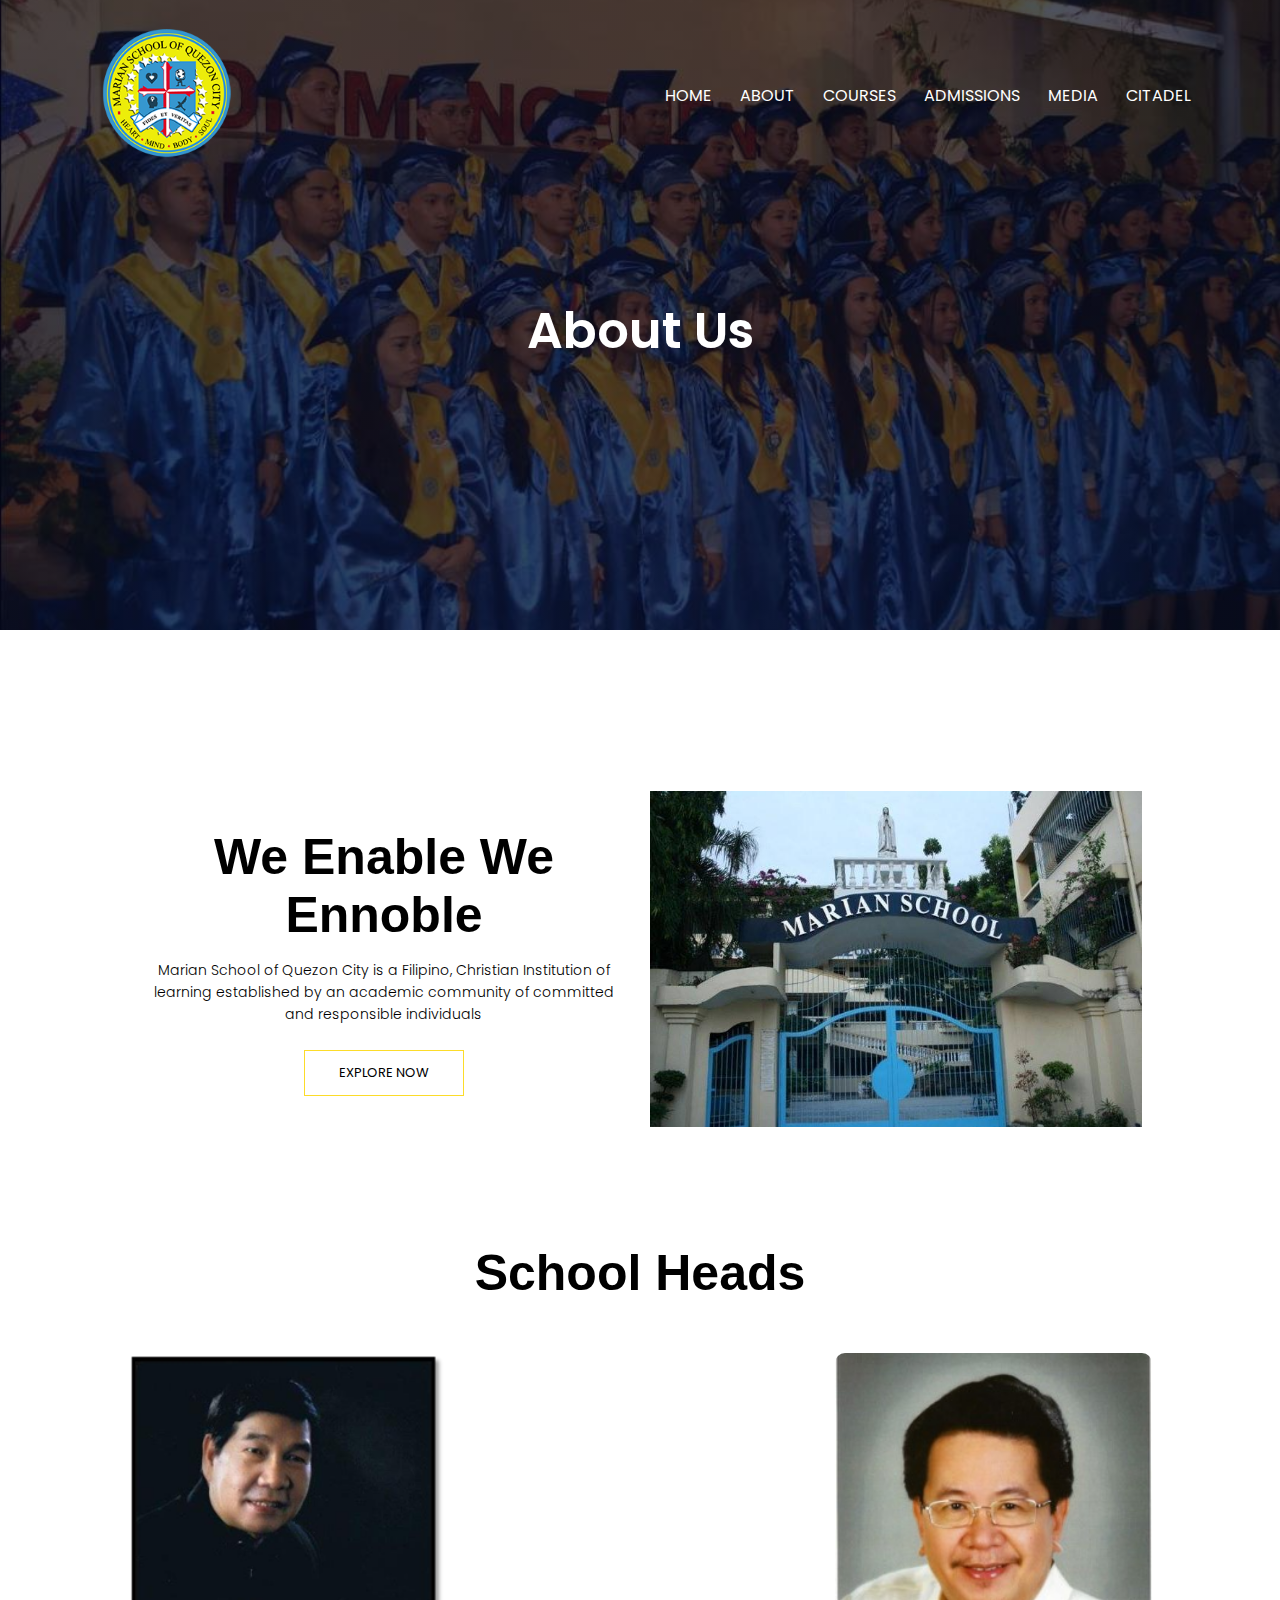
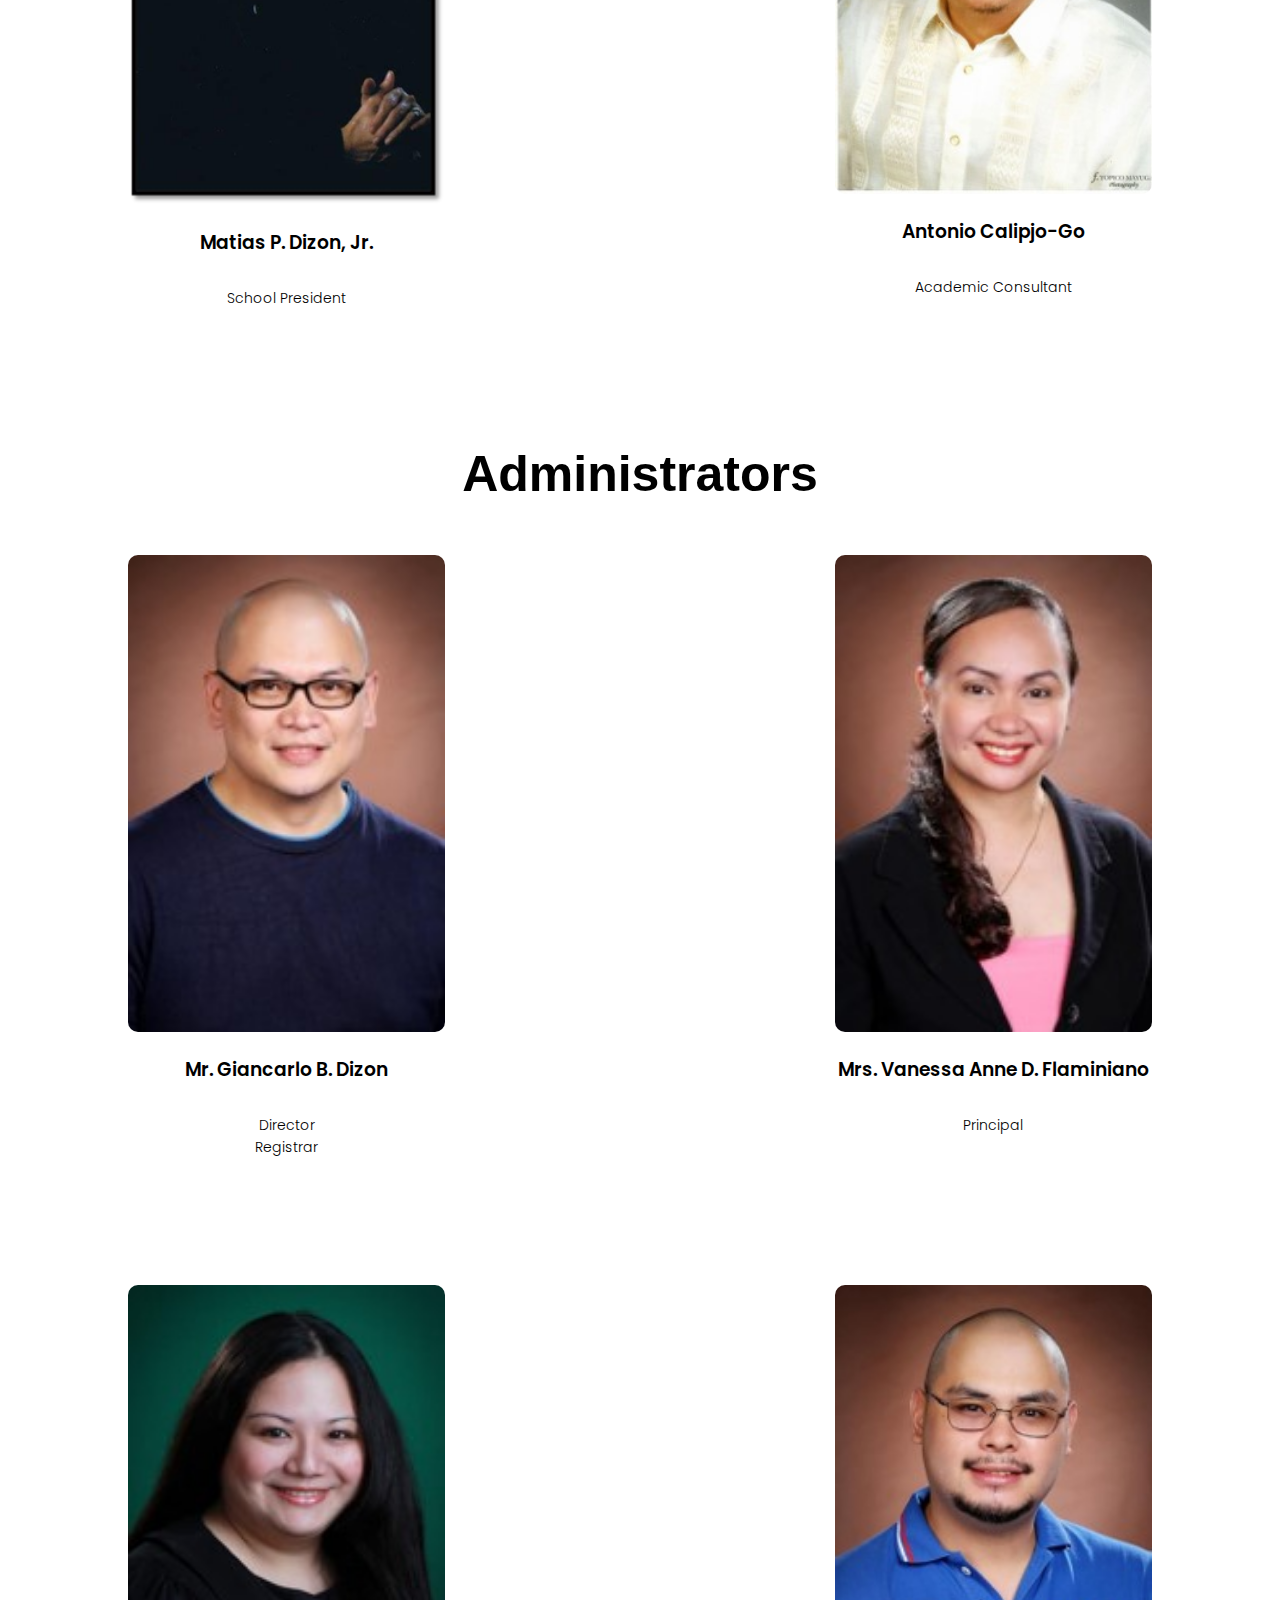
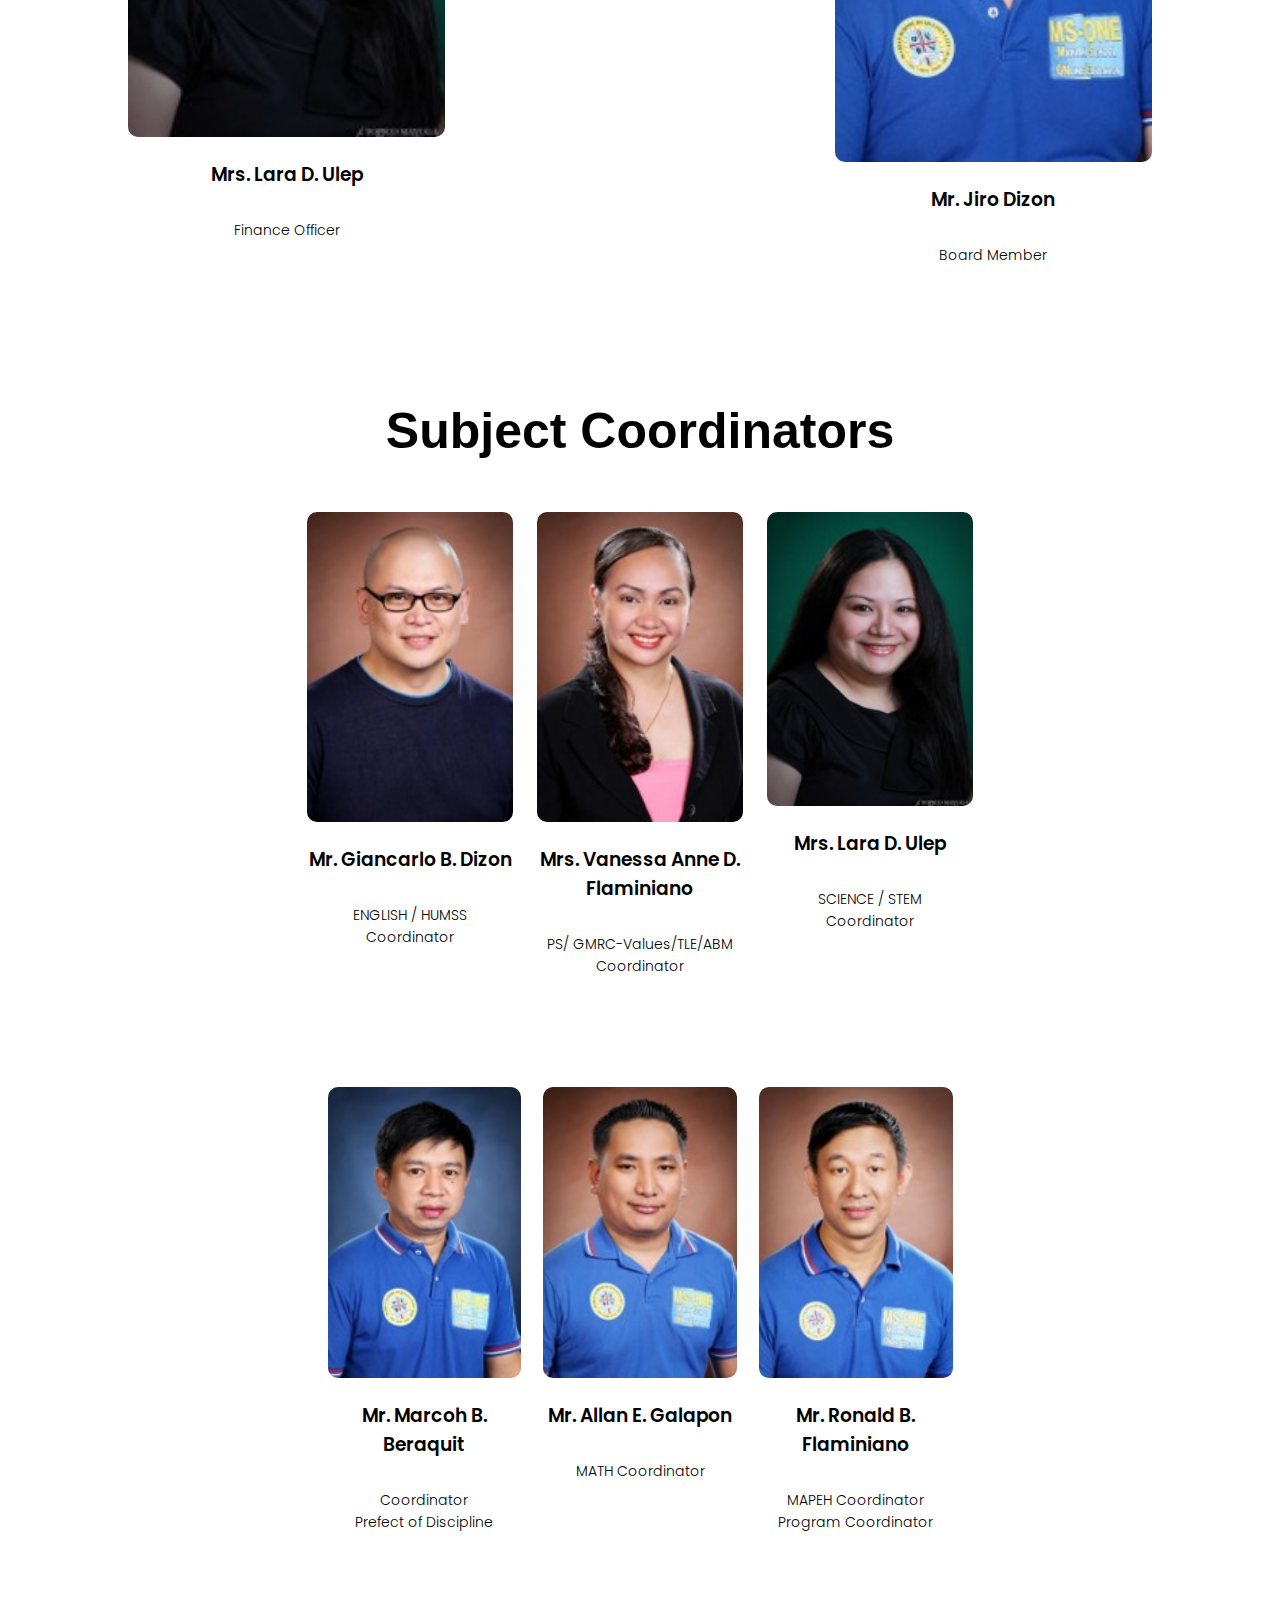
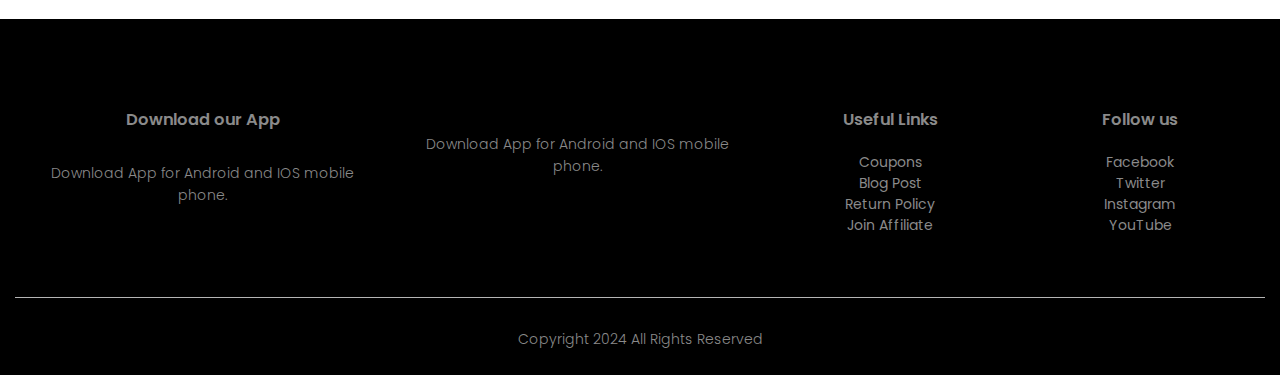
==== commit aebb19ee: "Add files via upload" ====
--- a/About.html
+++ b/About.html
@@ -9,6 +9,8 @@
       href="https://fonts.googleapis.com/css?family=Poppins"
       rel="stylesheet"
     />
+    <link rel="shortcut icon" href="IMG/logo.ico">
+
   </head>
   <body>
     <style>
@@ -30,7 +32,6 @@
             <li><a href="Admissions.html">ADMISSIONS</a></li>
             <li><a href="Media.html">MEDIA</a></li>
             <li><a href="Citadel.html">CITADEL</a></li>
-            <li><a href="Contact.html">CONTACT</a></li>
           </ul>
         </div>
       </nav>
@@ -53,10 +54,11 @@
         </div>
       </div>
     </section>
-    <section class="facilities">
+    
+    <section class="about">
       <h1>School Heads</h1>
       <div class="row">
-        <div class="facilitiesimage">
+        <div class="aboutimage">
           <img src="IMG/dizon.png" alt="" />
           <h3>Matias P. Dizon, Jr.</h3>
           <p>
@@ -64,19 +66,26 @@
           </p>
         </div>
         
-        <div class="facilitiesimage">
+        <div class="aboutimage">
+          <img src="IMG/blank.png" alt="" />
+         
+        </div>
+
+        <div class="aboutimage">
           <img src="IMG/go.jpg" alt="" />
           <h3>Antonio Calipjo-Go</h3>
           <p>
             Academic Consultant
           </p>
         </div>
-      </div>
-    </section>
-    <section class="facilities">
+
+        
+      </div>
+    </section>
+    <section class="about">
       <h1>Administrators</h1>
       <div class="row">
-        <div class="facilitiesimage">
+        <div class="aboutimage">
           <img src="IMG/gian.jpg" alt="" />
           <h3>Mr. Giancarlo B. Dizon</h3>
           <p>
@@ -84,8 +93,11 @@
             Registrar
           </p>
         </div>
-        
-        <div class="facilitiesimage">
+        <div class="aboutimage">
+          <img src="IMG/blank.png" alt="" class="blank" />
+         
+        </div>
+        <div class="aboutimage">
           <img src="IMG/vanie.jpg" alt="" />
           <h3>Mrs. Vanessa Anne D. Flaminiano  </h3>
           <p>
@@ -94,14 +106,18 @@
           </div>
         </div><br>
       <div class="row">
-        <div class="facilitiesimage">
+        <div class="aboutimage">
           <img src="IMG/lara.jpg" alt="" />
           <h3>Mrs. Lara D. Ulep  </h3>
           <p>
             Finance Officer
           </p>
         </div>
-        <div class="facilitiesimage">
+        <div class="aboutimage">
+          <img src="IMG/blank.png" alt="" />
+         
+        </div>
+        <div class="aboutimage">
           <img src="IMG/jiro.jpg" alt="" />
           <h3>Mr. Jiro Dizon  </h3>
           <p>
@@ -112,10 +128,10 @@
     </div>
       
     </section>
-    <section class="facilities">
+    <section class="about">
       <h1>Subject Coordinators</h1>
       <div class="row">
-        <div class="facilitiesimage">
+        <div class="aboutimage">
           <img src="IMG/gian.jpg" alt="" />
           <h3>Mr. Giancarlo B. Dizon</h3>
           <p>
@@ -123,7 +139,7 @@
             Coordinator
                       </p>
         </div>
-        <div class="facilitiesimage">
+        <div class="aboutimage">
           <img src="IMG/vanie.jpg" alt="" />
           <h3>Mrs. Vanessa Anne D. Flaminiano  </h3>
           <p>
@@ -131,7 +147,7 @@
             Coordinator
           </p>
         </div>
-        <div class="facilitiesimage">
+        <div class="aboutimage">
           <img src="IMG/lara.jpg" alt="" />
           <h3>Mrs. Lara D. Ulep  </h3>
           <p>
@@ -141,7 +157,7 @@
         </div>
       </div><br>
       <div class="row">
-        <div class="facilitiesimage">
+        <div class="aboutimage">
           <img src="IMG/marc.jpg" alt="" />
           <h3>Mr. Marcoh B. Beraquit</h3>
           <p>
@@ -150,15 +166,14 @@
 
           </p>
         </div>
-        <div class="facilitiesimage">
+        <div class="aboutimage">
           <img src="IMG/allan.jpg" alt="" />
-          <h3>Mr. Allan E. Galapon
-          </h3>
+          <h3>Mr. Allan E. Galapon</h3>
           <p>
             MATH Coordinator
           </p>
         </div>
-        <div class="facilitiesimage">
+        <div class="aboutimage">
           <img src="IMG/nad.jpg" alt="" />
           <h3>Mr. Ronald B. Flaminiano</h3>
           <p>
@@ -175,12 +190,12 @@
                   <h3>Download our App</h3>
                   <p>Download App for Android and IOS mobile phone.</p>
                   <div class="app-logo">
-                      <img src="img/play-store.png">
-                      <img src="img/app-store.png">
+                      <img src="img/play-store.png" alt="">
+                      <img src="img/app-store.png" alt="">
                   </div>
           </div>
           <div class="footer-col-2">
-              <img src="img/marian.png">
+              <img src="img/marian.png" alt="">
               <p>Download App for Android and IOS mobile phone.</p>
           </div>
           <div class="footer-col-3">
--- a/style.css
+++ b/style.css
@@ -12,6 +12,7 @@
     background-position: center;
     background-size: cover;
     position: relative;
+    isolation: isolate;
 }
 
 /*--darkmode--*/
@@ -19,7 +20,7 @@
 .darkmode-mode-screen {
     width: 100vw;
     height: 100vh;
-    position: fixed;
+    position: relative;
     top: 0;
     left: 0L;
     background: white;
@@ -169,6 +170,8 @@
     margin: auto;
     text-align: center;
     padding-top: 100px;
+    isolation: isolate;
+
 }
 
 h1{
@@ -333,6 +336,40 @@
 }
 
 
+/*--about-us--*/
+.about {
+    width: 80%;
+    margin: auto;
+    text-align: center;
+    padding-top: 100px;
+
+}
+
+.aboutimage {
+    flex-basis: 31%;
+    border-radius: 10px;
+    margin-bottom: 5%;
+    text-align: center;
+}
+
+.aboutimage img{
+    width: 100%;
+    border-radius: 10px;
+}
+
+.aboutimage p {
+    padding: 0;
+}
+
+.aboutimage h3{
+    margin-top: 16px;
+    margin-bottom: 15px;
+    text-align: center;
+}
+
+.blank{
+    width: 100%;
+}
 
 /*--admissions--*/
 
@@ -406,6 +443,7 @@
 }
 
 .about h1{
+    font-family: Arial, Helvetica, sans-serif;
     padding-top: 0;
 }
 .about p{
@@ -465,7 +503,7 @@
 }
 
 .footer-col-2 img{
-    width: 180px;
+    width: 250px;
     margin-bottom: 20px;
 }
 
@@ -495,4 +533,82 @@
 
 .copyright{
     text-align: center;
-}+}
+
+.admissionform{
+    width: 80%;
+    margin: auto;
+    text-align: center;
+    padding-top: 100px;
+}
+
+
+/*--MediaA--*/
+
+
+.w3-content{
+    background-position: center;
+    text-align: center;
+    display: block;
+    margin: auto;
+    
+}
+
+.w3-button, .w3-center {
+    border: none;
+    background-position: center;
+    display: inline-block;
+    padding: 8px 16px;
+    vertical-align: middle;
+    overflow: hidden;
+    color: inherit;
+    background-color: inherit;
+    text-align: center;
+    cursor: pointer;
+    white-space: nowrap;
+}
+
+/* blog */
+
+/* Create two unequal columns that floats next to each other */
+/* Left column */
+.leftcolumn {
+    float: left;
+    position: static;
+  }
+  
+  /* Right column */
+  .rightcolumn {
+    float: left;
+    width: 25%;
+    text-align: center;
+  }
+  
+  /* Add a card effect for articles */
+  .card {
+    background-color: white;
+    padding: 20px;
+    margin-top: 20px;
+    margin-bottom: 40px;
+    margin-left: 90px;
+  }
+  
+  /* Create three equal columns that float next to each other */
+.column {
+    float: left;
+    width: 33.33%;
+}
+
+.row-1 {
+    margin-top: 5%;
+    display: inline-flex;
+    justify-content: space-between;
+    height: fit-content;    
+
+}
+
+a:link {
+    color: green;
+    background-color: transparent;
+    text-decoration: none;
+  }
